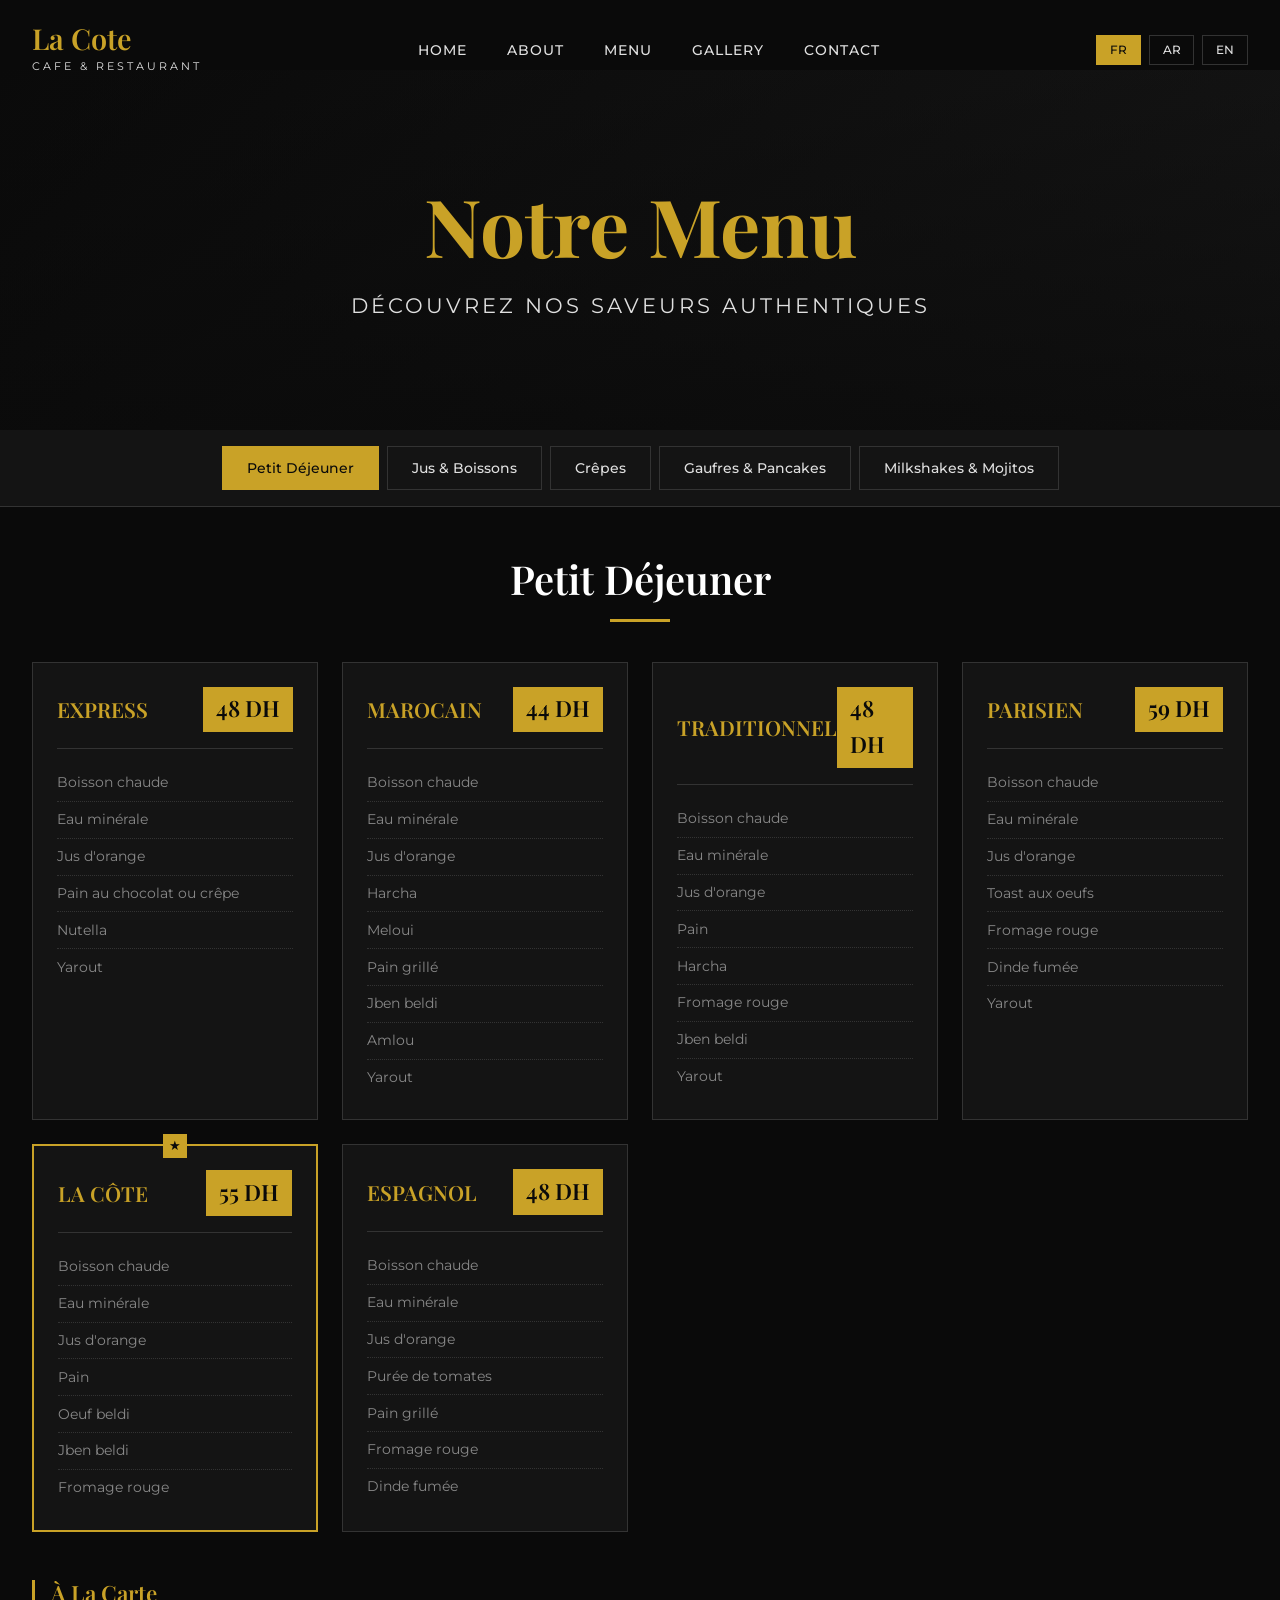
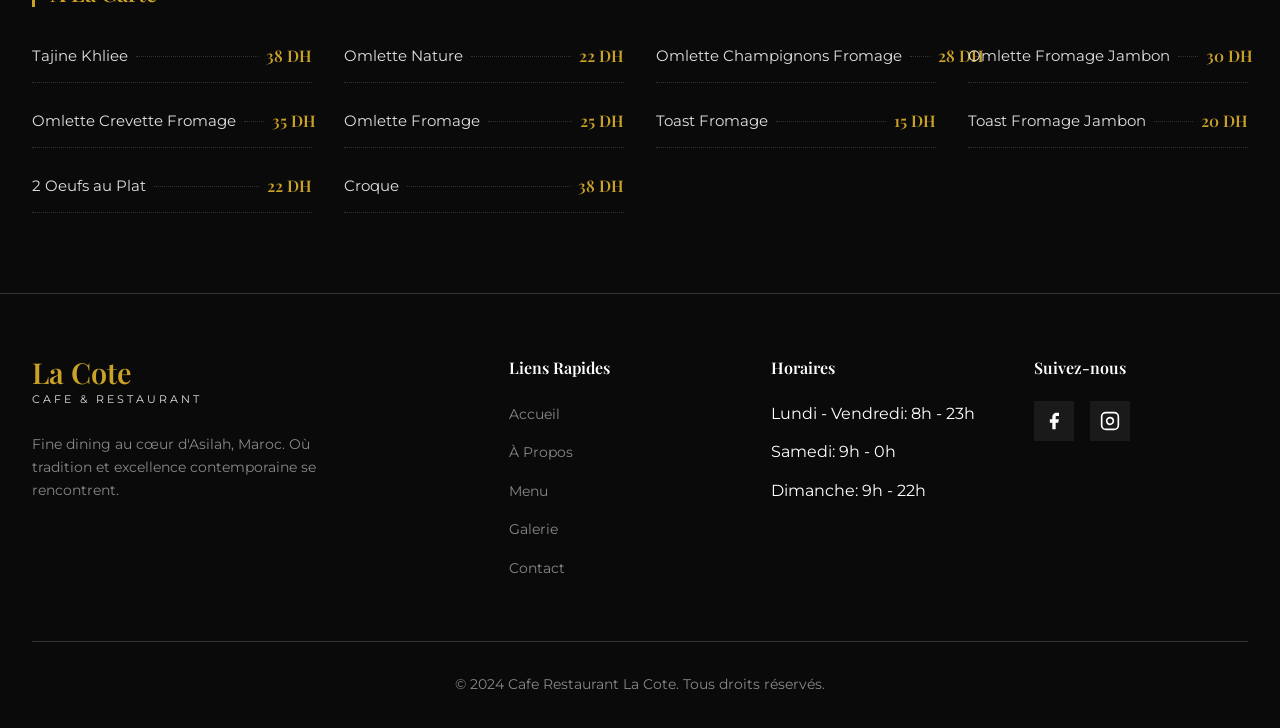
==== menu.html @ bcc2d8e1 "Initial commit: Complete restaurant website with trilingual support (FR/AR/EN)" ====
<!DOCTYPE html>
<html lang="fr" dir="ltr">
<head>
    <meta charset="UTF-8">
    <meta name="viewport" content="width=device-width, initial-scale=1.0">
    <title>Menu | Cafe Restaurant La Cote - Asilah, Morocco</title>
    <meta name="description" content="Découvrez notre menu - Petit Déjeuner, Crêpes, Gaufres, Jus, Mojitos et plus encore">
    <link rel="preconnect" href="https://fonts.googleapis.com">
    <link rel="preconnect" href="https://fonts.gstatic.com" crossorigin>
    <link href="https://fonts.googleapis.com/css2?family=Playfair+Display:wght@400;500;600;700&family=Montserrat:wght@300;400;500;600&family=Amiri:wght@400;700&display=swap" rel="stylesheet">
    <link rel="stylesheet" href="styles.css">
    <link rel="stylesheet" href="menu-styles.css">
</head>
<body>
    <!-- Navigation -->
    <nav class="navbar scrolled" id="navbar">
        <div class="nav-container">
            <a href="index.html" class="logo">
                <span class="logo-text">La Cote</span>
                <span class="logo-subtitle">Cafe & Restaurant</span>
            </a>
            <ul class="nav-links" id="navLinks">
                <li><a href="index.html" class="nav-link">Home</a></li>
                <li><a href="index.html#about" class="nav-link">About</a></li>
                <li><a href="menu.html" class="nav-link active">Menu</a></li>
                <li><a href="index.html#gallery" class="nav-link">Gallery</a></li>
                <li><a href="index.html#contact" class="nav-link">Contact</a></li>
            </ul>
            <div class="nav-right">
                <!-- Language Switcher -->
                <div class="lang-switcher">
                    <button class="lang-btn active" data-lang="fr">FR</button>
                    <button class="lang-btn" data-lang="ar">AR</button>
                    <button class="lang-btn" data-lang="en">EN</button>
                </div>
                <button class="nav-toggle" id="navToggle" aria-label="Toggle navigation">
                    <span></span>
                    <span></span>
                    <span></span>
                </button>
            </div>
        </div>
    </nav>

    <!-- Menu Header -->
    <header class="menu-header">
        <div class="menu-header-bg"></div>
        <div class="menu-header-overlay"></div>
        <div class="menu-header-content">
            <h1 class="menu-title" data-fr="Notre Menu" data-ar="قائمتنا" data-en="Our Menu">Notre Menu</h1>
            <p class="menu-subtitle" data-fr="Découvrez nos saveurs authentiques" data-ar="اكتشف نكهاتنا الأصيلة" data-en="Discover our authentic flavors">Découvrez nos saveurs authentiques</p>
        </div>
    </header>

    <!-- Menu Categories Navigation -->
    <div class="menu-nav-wrapper">
        <div class="container">
            <div class="menu-nav">
                <button class="menu-nav-btn active" data-category="petit-dejeuner" data-fr="Petit Déjeuner" data-ar="الفطور" data-en="Breakfast"><svg class="menu-icon" viewBox="0 0 24 24" fill="none" stroke="currentColor" stroke-width="2"><path d="M18 8h1a4 4 0 0 1 0 8h-1"></path><path d="M2 8h16v9a4 4 0 0 1-4 4H6a4 4 0 0 1-4-4V8z"></path><line x1="6" y1="1" x2="6" y2="4"></line><line x1="10" y1="1" x2="10" y2="4"></line><line x1="14" y1="1" x2="14" y2="4"></line></svg> Petit Déjeuner</button>
                <button class="menu-nav-btn" data-category="jus-boissons" data-fr="Jus & Boissons" data-ar="العصائر والمشروبات" data-en="Juices & Drinks"><svg class="menu-icon" viewBox="0 0 24 24" fill="none" stroke="currentColor" stroke-width="2"><path d="M8 2h8l2 18H6L8 2z"></path><path d="M12 6v4"></path><circle cx="12" cy="14" r="2"></circle></svg> Jus & Boissons</button>
                <button class="menu-nav-btn" data-category="crepes" data-fr="Crêpes" data-ar="الكريب" data-en="Crêpes"><svg class="menu-icon" viewBox="0 0 24 24" fill="none" stroke="currentColor" stroke-width="2"><circle cx="12" cy="12" r="10"></circle><path d="M8 12c0-2.2 1.8-4 4-4"></path></svg> Crêpes</button>
                <button class="menu-nav-btn" data-category="gaufres-pancakes" data-fr="Gaufres & Pancakes" data-ar="الوافل والبان كيك" data-en="Waffles & Pancakes"><svg class="menu-icon" viewBox="0 0 24 24" fill="none" stroke="currentColor" stroke-width="2"><rect x="3" y="3" width="18" height="18" rx="2"></rect><path d="M3 9h18M3 15h18M9 3v18M15 3v18"></path></svg> Gaufres & Pancakes</button>
                <button class="menu-nav-btn" data-category="milkshakes" data-fr="Milkshakes & Mojitos" data-ar="الميلك شيك والموهيتو" data-en="Milkshakes & Mojitos"><svg class="menu-icon" viewBox="0 0 24 24" fill="none" stroke="currentColor" stroke-width="2"><path d="M8 3h8l1 5H7l1-5z"></path><path d="M7 8l1 13h8l1-13"></path><path d="M12 11v5"></path><circle cx="12" cy="17" r="1"></circle></svg> Milkshakes & Mojitos</button>
            </div>
        </div>
    </div>

    <!-- Menu Content -->
    <main class="menu-main">
        <div class="container">
            
            <!-- PETIT DÉJEUNER -->
            <section class="menu-section active" id="petit-dejeuner">
                <h2 class="section-heading" data-fr="Petit Déjeuner" data-ar="الفطور" data-en="Breakfast"><svg class="heading-icon" viewBox="0 0 24 24" fill="none" stroke="currentColor" stroke-width="2"><path d="M18 8h1a4 4 0 0 1 0 8h-1"></path><path d="M2 8h16v9a4 4 0 0 1-4 4H6a4 4 0 0 1-4-4V8z"></path><line x1="6" y1="1" x2="6" y2="4"></line><line x1="10" y1="1" x2="10" y2="4"></line><line x1="14" y1="1" x2="14" y2="4"></line></svg> Petit Déjeuner</h2>
                
                <!-- Breakfast Packages -->
                <div class="menu-packages">
                    <div class="menu-package">
                        <div class="package-header">
                            <h3 class="package-name">EXPRESS</h3>
                            <span class="package-price">48 DH</span>
                        </div>
                        <ul class="package-items">
                            <li data-fr="Boisson chaude" data-ar="مشروب ساخن" data-en="Hot drink">Boisson chaude</li>
                            <li data-fr="Eau minérale" data-ar="ماء معدني" data-en="Mineral water">Eau minérale</li>
                            <li data-fr="Jus d'orange" data-ar="عصير برتقال" data-en="Orange juice">Jus d'orange</li>
                            <li data-fr="Pain au chocolat ou crêpe" data-ar="خبز بالشوكولاتة أو كريب" data-en="Pain au chocolat or crêpe">Pain au chocolat ou crêpe</li>
                            <li data-fr="Nutella" data-ar="نوتيلا" data-en="Nutella">Nutella</li>
                            <li data-fr="Yarout" data-ar="ياروت" data-en="Yarout">Yarout</li>
                        </ul>
                    </div>

                    <div class="menu-package">
                        <div class="package-header">
                            <h3 class="package-name">MAROCAIN</h3>
                            <span class="package-price">44 DH</span>
                        </div>
                        <ul class="package-items">
                            <li data-fr="Boisson chaude" data-ar="مشروب ساخن" data-en="Hot drink">Boisson chaude</li>
                            <li data-fr="Eau minérale" data-ar="ماء معدني" data-en="Mineral water">Eau minérale</li>
                            <li data-fr="Jus d'orange" data-ar="عصير برتقال" data-en="Orange juice">Jus d'orange</li>
                            <li data-fr="Harcha" data-ar="حرشة" data-en="Harcha">Harcha</li>
                            <li data-fr="Meloui" data-ar="ملوي" data-en="Meloui">Meloui</li>
                            <li data-fr="Pain grillé" data-ar="خبز محمص" data-en="Toast">Pain grillé</li>
                            <li data-fr="Jben beldi" data-ar="جبن بلدي" data-en="Local cheese">Jben beldi</li>
                            <li data-fr="Amlou" data-ar="أملو" data-en="Amlou">Amlou</li>
                            <li data-fr="Yarout" data-ar="ياروت" data-en="Yarout">Yarout</li>
                        </ul>
                    </div>

                    <div class="menu-package">
                        <div class="package-header">
                            <h3 class="package-name">TRADITIONNEL</h3>
                            <span class="package-price">48 DH</span>
                        </div>
                        <ul class="package-items">
                            <li data-fr="Boisson chaude" data-ar="مشروب ساخن" data-en="Hot drink">Boisson chaude</li>
                            <li data-fr="Eau minérale" data-ar="ماء معدني" data-en="Mineral water">Eau minérale</li>
                            <li data-fr="Jus d'orange" data-ar="عصير برتقال" data-en="Orange juice">Jus d'orange</li>
                            <li data-fr="Pain" data-ar="خبز" data-en="Bread">Pain</li>
                            <li data-fr="Harcha" data-ar="حرشة" data-en="Harcha">Harcha</li>
                            <li data-fr="Fromage rouge" data-ar="جبن أحمر" data-en="Red cheese">Fromage rouge</li>
                            <li data-fr="Jben beldi" data-ar="جبن بلدي" data-en="Local cheese">Jben beldi</li>
                            <li data-fr="Yarout" data-ar="ياروت" data-en="Yarout">Yarout</li>
                        </ul>
                    </div>

                    <div class="menu-package">
                        <div class="package-header">
                            <h3 class="package-name">PARISIEN</h3>
                            <span class="package-price">59 DH</span>
                        </div>
                        <ul class="package-items">
                            <li data-fr="Boisson chaude" data-ar="مشروب ساخن" data-en="Hot drink">Boisson chaude</li>
                            <li data-fr="Eau minérale" data-ar="ماء معدني" data-en="Mineral water">Eau minérale</li>
                            <li data-fr="Jus d'orange" data-ar="عصير برتقال" data-en="Orange juice">Jus d'orange</li>
                            <li data-fr="Toast aux oeufs" data-ar="توست بالبيض" data-en="Egg toast">Toast aux oeufs</li>
                            <li data-fr="Fromage rouge" data-ar="جبن أحمر" data-en="Red cheese">Fromage rouge</li>
                            <li data-fr="Dinde fumée" data-ar="ديك رومي مدخن" data-en="Smoked turkey">Dinde fumée</li>
                            <li data-fr="Yarout" data-ar="ياروت" data-en="Yarout">Yarout</li>
                        </ul>
                    </div>

                    <div class="menu-package featured">
                        <div class="package-header">
                            <h3 class="package-name">LA CÔTE</h3>
                            <span class="package-price">55 DH</span>
                        </div>
                        <ul class="package-items">
                            <li data-fr="Boisson chaude" data-ar="مشروب ساخن" data-en="Hot drink">Boisson chaude</li>
                            <li data-fr="Eau minérale" data-ar="ماء معدني" data-en="Mineral water">Eau minérale</li>
                            <li data-fr="Jus d'orange" data-ar="عصير برتقال" data-en="Orange juice">Jus d'orange</li>
                            <li data-fr="Pain" data-ar="خبز" data-en="Bread">Pain</li>
                            <li data-fr="Oeuf beldi" data-ar="بيض بلدي" data-en="Local egg">Oeuf beldi</li>
                            <li data-fr="Jben beldi" data-ar="جبن بلدي" data-en="Local cheese">Jben beldi</li>
                            <li data-fr="Fromage rouge" data-ar="جبن أحمر" data-en="Red cheese">Fromage rouge</li>
                        </ul>
                    </div>

                    <div class="menu-package">
                        <div class="package-header">
                            <h3 class="package-name">ESPAGNOL</h3>
                            <span class="package-price">48 DH</span>
                        </div>
                        <ul class="package-items">
                            <li data-fr="Boisson chaude" data-ar="مشروب ساخن" data-en="Hot drink">Boisson chaude</li>
                            <li data-fr="Eau minérale" data-ar="ماء معدني" data-en="Mineral water">Eau minérale</li>
                            <li data-fr="Jus d'orange" data-ar="عصير برتقال" data-en="Orange juice">Jus d'orange</li>
                            <li data-fr="Purée de tomates" data-ar="صلصة طماطم" data-en="Tomato purée">Purée de tomates</li>
                            <li data-fr="Pain grillé" data-ar="خبز محمص" data-en="Toast">Pain grillé</li>
                            <li data-fr="Fromage rouge" data-ar="جبن أحمر" data-en="Red cheese">Fromage rouge</li>
                            <li data-fr="Dinde fumée" data-ar="ديك رومي مدخن" data-en="Smoked turkey">Dinde fumée</li>
                        </ul>
                    </div>
                </div>

                <!-- À La Carte -->
                <h3 class="subsection-heading" data-fr="À La Carte" data-ar="من القائمة" data-en="À La Carte"><svg class="heading-icon-sm" viewBox="0 0 24 24" fill="none" stroke="currentColor" stroke-width="2"><circle cx="12" cy="12" r="3"></circle><path d="M12 2v4M12 18v4M4.93 4.93l2.83 2.83M16.24 16.24l2.83 2.83M2 12h4M18 12h4M4.93 19.07l2.83-2.83M16.24 7.76l2.83-2.83"></path></svg> À La Carte</h3>
                <div class="menu-items-grid">
                    <div class="menu-item-simple">
                        <span class="item-name" data-fr="Tajine Khliee" data-ar="طاجين الخليع" data-en="Khliee Tajine">Tajine Khliee</span>
                        <span class="item-dots"></span>
                        <span class="item-price">38 DH</span>
                    </div>
                    <div class="menu-item-simple">
                        <span class="item-name" data-fr="Omlette Nature" data-ar="أومليت عادي" data-en="Plain Omelette">Omlette Nature</span>
                        <span class="item-dots"></span>
                        <span class="item-price">22 DH</span>
                    </div>
                    <div class="menu-item-simple">
                        <span class="item-name" data-fr="Omlette Champignons Fromage" data-ar="أومليت بالفطر والجبن" data-en="Mushroom Cheese Omelette">Omlette Champignons Fromage</span>
                        <span class="item-dots"></span>
                        <span class="item-price">28 DH</span>
                    </div>
                    <div class="menu-item-simple">
                        <span class="item-name" data-fr="Omlette Fromage Jambon" data-ar="أومليت بالجبن واللحم" data-en="Cheese Ham Omelette">Omlette Fromage Jambon</span>
                        <span class="item-dots"></span>
                        <span class="item-price">30 DH</span>
                    </div>
                    <div class="menu-item-simple">
                        <span class="item-name" data-fr="Omlette Crevette Fromage" data-ar="أومليت بالروبيان والجبن" data-en="Shrimp Cheese Omelette">Omlette Crevette Fromage</span>
                        <span class="item-dots"></span>
                        <span class="item-price">35 DH</span>
                    </div>
                    <div class="menu-item-simple">
                        <span class="item-name" data-fr="Omlette Fromage" data-ar="أومليت بالجبن" data-en="Cheese Omelette">Omlette Fromage</span>
                        <span class="item-dots"></span>
                        <span class="item-price">25 DH</span>
                    </div>
                    <div class="menu-item-simple">
                        <span class="item-name" data-fr="Toast Fromage" data-ar="توست بالجبن" data-en="Cheese Toast">Toast Fromage</span>
                        <span class="item-dots"></span>
                        <span class="item-price">15 DH</span>
                    </div>
                    <div class="menu-item-simple">
                        <span class="item-name" data-fr="Toast Fromage Jambon" data-ar="توست بالجبن واللحم" data-en="Cheese Ham Toast">Toast Fromage Jambon</span>
                        <span class="item-dots"></span>
                        <span class="item-price">20 DH</span>
                    </div>
                    <div class="menu-item-simple">
                        <span class="item-name" data-fr="2 Oeufs au Plat" data-ar="٢ بيض مقلي" data-en="2 Fried Eggs">2 Oeufs au Plat</span>
                        <span class="item-dots"></span>
                        <span class="item-price">22 DH</span>
                    </div>
                    <div class="menu-item-simple">
                        <span class="item-name" data-fr="Croque" data-ar="كروك" data-en="Croque">Croque</span>
                        <span class="item-dots"></span>
                        <span class="item-price">38 DH</span>
                    </div>
                </div>
            </section>

            <!-- JUS & BOISSONS -->
            <section class="menu-section" id="jus-boissons">
                <h2 class="section-heading" data-fr="Jus & Boissons" data-ar="العصائر والمشروبات" data-en="Juices & Drinks"><svg class="heading-icon" viewBox="0 0 24 24" fill="none" stroke="currentColor" stroke-width="2"><path d="M8 2h8l2 18H6L8 2z"></path><path d="M12 6v4"></path><circle cx="12" cy="14" r="2"></circle></svg> Jus & Boissons</h2>
                
                <!-- Jus -->
                <h3 class="subsection-heading" data-fr="Jus Frais" data-ar="عصائر طازجة" data-en="Fresh Juices"><svg class="heading-icon-sm" viewBox="0 0 24 24" fill="none" stroke="currentColor" stroke-width="2"><path d="M9 2h6v8l3 10H6l3-10V2z"></path><path d="M12 10v4"></path></svg> Jus Frais</h3>
                <div class="menu-items-grid">
                    <div class="menu-item-simple">
                        <span class="item-name" data-fr="Jus Orange" data-ar="عصير برتقال" data-en="Orange Juice">Jus Orange</span>
                        <span class="item-dots"></span>
                        <span class="item-price">22 DH</span>
                    </div>
                    <div class="menu-item-simple">
                        <span class="item-name" data-fr="Jus Citron Gingembre" data-ar="عصير ليمون بالزنجبيل" data-en="Lemon Ginger Juice">Jus Citron Gingembre</span>
                        <span class="item-dots"></span>
                        <span class="item-price">25 DH</span>
                    </div>
                    <div class="menu-item-simple">
                        <span class="item-name" data-fr="Jus Citron" data-ar="عصير ليمون" data-en="Lemon Juice">Jus Citron</span>
                        <span class="item-dots"></span>
                        <span class="item-price">20 DH</span>
                    </div>
                    <div class="menu-item-simple">
                        <span class="item-name" data-fr="Jus Pomme Lait" data-ar="عصير تفاح بالحليب" data-en="Apple Milk Juice">Jus Pomme Lait</span>
                        <span class="item-dots"></span>
                        <span class="item-price">22 DH</span>
                    </div>
                    <div class="menu-item-simple">
                        <span class="item-name" data-fr="Jus Banane Lait" data-ar="عصير موز بالحليب" data-en="Banana Milk Juice">Jus Banane Lait</span>
                        <span class="item-dots"></span>
                        <span class="item-price">22 DH</span>
                    </div>
                    <div class="menu-item-simple">
                        <span class="item-name" data-fr="Jus Avocat Lait" data-ar="عصير أفوكادو بالحليب" data-en="Avocado Milk Juice">Jus Avocat Lait</span>
                        <span class="item-dots"></span>
                        <span class="item-price">32 DH</span>
                    </div>
                    <div class="menu-item-simple">
                        <span class="item-name" data-fr="Jus Papaye" data-ar="عصير بابايا" data-en="Papaya Juice">Jus Papaye</span>
                        <span class="item-dots"></span>
                        <span class="item-price">30 DH</span>
                    </div>
                    <div class="menu-item-simple">
                        <span class="item-name" data-fr="Jus Mangue" data-ar="عصير مانجو" data-en="Mango Juice">Jus Mangue</span>
                        <span class="item-dots"></span>
                        <span class="item-price">35 DH</span>
                    </div>
                    <div class="menu-item-simple">
                        <span class="item-name" data-fr="Jus Avocat Orange" data-ar="عصير أفوكادو بالبرتقال" data-en="Avocado Orange Juice">Jus Avocat Orange</span>
                        <span class="item-dots"></span>
                        <span class="item-price">35 DH</span>
                    </div>
                    <div class="menu-item-simple">
                        <span class="item-name" data-fr="Jus Avocat Fruits Secs" data-ar="عصير أفوكادو بالمكسرات" data-en="Avocado Dried Fruits Juice">Jus Avocat Fruits Secs</span>
                        <span class="item-dots"></span>
                        <span class="item-price">38 DH</span>
                    </div>
                </div>

                <!-- Boissons Chaudes -->
                <h3 class="subsection-heading" data-fr="Boissons Chaudes" data-ar="المشروبات الساخنة" data-en="Hot Drinks"><svg class="heading-icon-sm" viewBox="0 0 24 24" fill="none" stroke="currentColor" stroke-width="2"><path d="M18 8h1a4 4 0 0 1 0 8h-1"></path><path d="M2 8h16v9a4 4 0 0 1-4 4H6a4 4 0 0 1-4-4V8z"></path></svg> Boissons Chaudes</h3>
                <div class="menu-items-grid">
                    <div class="menu-item-simple">
                        <span class="item-name" data-fr="Café Noir" data-ar="قهوة سوداء" data-en="Black Coffee">Café Noir</span>
                        <span class="item-dots"></span>
                        <span class="item-price">15 DH</span>
                    </div>
                    <div class="menu-item-simple">
                        <span class="item-name" data-fr="Lait" data-ar="حليب" data-en="Milk">Lait</span>
                        <span class="item-dots"></span>
                        <span class="item-price">18 DH</span>
                    </div>
                    <div class="menu-item-simple">
                        <span class="item-name" data-fr="Café Crème" data-ar="قهوة بالكريمة" data-en="Coffee Cream">Café Crème</span>
                        <span class="item-dots"></span>
                        <span class="item-price">15 DH</span>
                    </div>
                    <div class="menu-item-simple">
                        <span class="item-name" data-fr="Café Américain" data-ar="قهوة أمريكية" data-en="American Coffee">Café Américain</span>
                        <span class="item-dots"></span>
                        <span class="item-price">18 DH</span>
                    </div>
                    <div class="menu-item-simple">
                        <span class="item-name" data-fr="Thé Verveine" data-ar="شاي بالنعناع" data-en="Verbena Tea">Thé Verveine</span>
                        <span class="item-dots"></span>
                        <span class="item-price">17 DH</span>
                    </div>
                    <div class="menu-item-simple">
                        <span class="item-name" data-fr="Thé au Lait" data-ar="شاي بالحليب" data-en="Tea with Milk">Thé au Lait</span>
                        <span class="item-dots"></span>
                        <span class="item-price">17 DH</span>
                    </div>
                    <div class="menu-item-simple">
                        <span class="item-name" data-fr="Lait Chaud" data-ar="حليب ساخن" data-en="Hot Milk">Lait Chaud</span>
                        <span class="item-dots"></span>
                        <span class="item-price">15 DH</span>
                    </div>
                    <div class="menu-item-simple">
                        <span class="item-name" data-fr="Lait Froid" data-ar="حليب بارد" data-en="Cold Milk">Lait Froid</span>
                        <span class="item-dots"></span>
                        <span class="item-price">15 DH</span>
                    </div>
                    <div class="menu-item-simple">
                        <span class="item-name" data-fr="Chocolat Chaud" data-ar="شوكولاتة ساخنة" data-en="Hot Chocolate">Chocolat Chaud</span>
                        <span class="item-dots"></span>
                        <span class="item-price">18 DH</span>
                    </div>
                    <div class="menu-item-simple">
                        <span class="item-name" data-fr="Thé Marocain" data-ar="الشاي المغربي" data-en="Moroccan Tea">Thé Marocain</span>
                        <span class="item-dots"></span>
                        <span class="item-price">15 DH</span>
                    </div>
                    <div class="menu-item-simple">
                        <span class="item-name" data-fr="Cappuccino" data-ar="كابتشينو" data-en="Cappuccino">Cappuccino</span>
                        <span class="item-dots"></span>
                        <span class="item-price">24 DH</span>
                    </div>
                </div>
            </section>

            <!-- CRÊPES -->
            <section class="menu-section" id="crepes">
                <h2 class="section-heading" data-fr="Crêpes" data-ar="الكريب" data-en="Crêpes"><svg class="heading-icon" viewBox="0 0 24 24" fill="none" stroke="currentColor" stroke-width="2"><circle cx="12" cy="12" r="10"></circle><path d="M8 12c0-2.2 1.8-4 4-4"></path></svg> Crêpes</h2>
                
                <!-- Crêpes Sucrées -->
                <h3 class="subsection-heading" data-fr="Crêpes Sucrées" data-ar="كريب حلو" data-en="Sweet Crêpes">Crêpes Sucrées</h3>
                <div class="menu-items-grid">
                    <div class="menu-item-simple">
                        <span class="item-name" data-fr="Crêpe Nutella Amandes" data-ar="كريب نوتيلا باللوز" data-en="Nutella Almonds Crêpe">Crêpe Nutella Amandes</span>
                        <span class="item-dots"></span>
                        <span class="item-price">35 DH</span>
                    </div>
                    <div class="menu-item-simple">
                        <span class="item-name" data-fr="Crêpe Nutella Banane" data-ar="كريب نوتيلا بالموز" data-en="Nutella Banana Crêpe">Crêpe Nutella Banane</span>
                        <span class="item-dots"></span>
                        <span class="item-price">38 DH</span>
                    </div>
                    <div class="menu-item-simple">
                        <span class="item-name" data-fr="Crêpe Nutella" data-ar="كريب نوتيلا" data-en="Nutella Crêpe">Crêpe Nutella</span>
                        <span class="item-dots"></span>
                        <span class="item-price">32 DH</span>
                    </div>
                    <div class="menu-item-simple">
                        <span class="item-name" data-fr="Crêpe Miel Amandes" data-ar="كريب بالعسل واللوز" data-en="Honey Almonds Crêpe">Crêpe Miel Amandes</span>
                        <span class="item-dots"></span>
                        <span class="item-price">28 DH</span>
                    </div>
                    <div class="menu-item-simple featured-item">
                        <span class="item-name" data-fr="Crêpe Royale" data-ar="كريب رويال" data-en="Royale Crêpe">Crêpe Royale</span>
                        <span class="item-dots"></span>
                        <span class="item-price">50 DH</span>
                    </div>
                </div>

                <!-- Crêpes Salées -->
                <h3 class="subsection-heading" data-fr="Crêpes Salées" data-ar="كريب مالح" data-en="Savory Crêpes">Crêpes Salées</h3>
                <div class="menu-items-grid">
                    <div class="menu-item-simple">
                        <span class="item-name" data-fr="Crêpe Fromage" data-ar="كريب بالجبن" data-en="Cheese Crêpe">Crêpe Fromage</span>
                        <span class="item-dots"></span>
                        <span class="item-price">30 DH</span>
                    </div>
                    <div class="menu-item-simple">
                        <span class="item-name" data-fr="Crêpe Fromage Champignons" data-ar="كريب بالجبن والفطر" data-en="Cheese Mushroom Crêpe">Crêpe Fromage Champignons</span>
                        <span class="item-dots"></span>
                        <span class="item-price">35 DH</span>
                    </div>
                    <div class="menu-item-simple">
                        <span class="item-name" data-fr="Crêpe Fromage Dinde" data-ar="كريب بالجبن والديك الرومي" data-en="Cheese Turkey Crêpe">Crêpe Fromage Dinde</span>
                        <span class="item-dots"></span>
                        <span class="item-price">38 DH</span>
                    </div>
                    <div class="menu-item-simple">
                        <span class="item-name" data-fr="Crêpe Viande Hachée" data-ar="كريب باللحم المفروم" data-en="Minced Meat Crêpe">Crêpe Viande Hachée</span>
                        <span class="item-dots"></span>
                        <span class="item-price">38 DH</span>
                    </div>
                    <div class="menu-item-simple">
                        <span class="item-name" data-fr="Crêpe Poulet Champignons" data-ar="كريب بالدجاج والفطر" data-en="Chicken Mushroom Crêpe">Crêpe Poulet Champignons</span>
                        <span class="item-dots"></span>
                        <span class="item-price">40 DH</span>
                    </div>
                    <div class="menu-item-simple">
                        <span class="item-name" data-fr="Crêpe Fruits de Mer" data-ar="كريب بالمأكولات البحرية" data-en="Seafood Crêpe">Crêpe Fruits de Mer</span>
                        <span class="item-dots"></span>
                        <span class="item-price">55 DH</span>
                    </div>
                    <div class="menu-item-simple">
                        <span class="item-name" data-fr="Crêpe Saumon" data-ar="كريب بالسلمون" data-en="Salmon Crêpe">Crêpe Saumon</span>
                        <span class="item-dots"></span>
                        <span class="item-price">65 DH</span>
                    </div>
                </div>
            </section>

            <!-- GAUFRES & PANCAKES -->
            <section class="menu-section" id="gaufres-pancakes">
                <h2 class="section-heading" data-fr="Gaufres & Pancakes" data-ar="الوافل والبان كيك" data-en="Waffles & Pancakes"><svg class="heading-icon" viewBox="0 0 24 24" fill="none" stroke="currentColor" stroke-width="2"><rect x="3" y="3" width="18" height="18" rx="2"></rect><path d="M3 9h18M3 15h18M9 3v18M15 3v18"></path></svg> Gaufres & Pancakes</h2>
                
                <!-- Gaufres -->
                <h3 class="subsection-heading" data-fr="Gaufres" data-ar="وافل" data-en="Waffles">Gaufres</h3>
                <div class="menu-items-grid">
                    <div class="menu-item-simple">
                        <span class="item-name" data-fr="Gaufre Nutella" data-ar="وافل نوتيلا" data-en="Nutella Waffle">Gaufre Nutella</span>
                        <span class="item-dots"></span>
                        <span class="item-price">35 DH</span>
                    </div>
                    <div class="menu-item-simple">
                        <span class="item-name" data-fr="Gaufre Nutella Banane" data-ar="وافل نوتيلا بالموز" data-en="Nutella Banana Waffle">Gaufre Nutella Banane</span>
                        <span class="item-dots"></span>
                        <span class="item-price">40 DH</span>
                    </div>
                    <div class="menu-item-simple">
                        <span class="item-name" data-fr="Gaufre Glace" data-ar="وافل بالآيس كريم" data-en="Ice Cream Waffle">Gaufre Glace</span>
                        <span class="item-dots"></span>
                        <span class="item-price">45 DH</span>
                    </div>
                    <div class="menu-item-simple">
                        <span class="item-name" data-fr="Gaufre Miel" data-ar="وافل بالعسل" data-en="Honey Waffle">Gaufre Miel</span>
                        <span class="item-dots"></span>
                        <span class="item-price">30 DH</span>
                    </div>
                </div>

                <!-- Pancakes -->
                <h3 class="subsection-heading" data-fr="Pancakes" data-ar="بان كيك" data-en="Pancakes">Pancakes</h3>
                <div class="menu-items-grid">
                    <div class="menu-item-simple">
                        <span class="item-name" data-fr="Pancakes Framboise" data-ar="بان كيك بالتوت" data-en="Raspberry Pancakes">Pancakes Framboise</span>
                        <span class="item-dots"></span>
                        <span class="item-price">45 DH</span>
                    </div>
                    <div class="menu-item-simple">
                        <span class="item-name" data-fr="Pancakes Miel" data-ar="بان كيك بالعسل" data-en="Honey Pancakes">Pancakes Miel</span>
                        <span class="item-dots"></span>
                        <span class="item-price">30 DH</span>
                    </div>
                    <div class="menu-item-simple">
                        <span class="item-name" data-fr="Pancakes Fruits Saison" data-ar="بان كيك بفواكه الموسم" data-en="Seasonal Fruits Pancakes">Pancakes Fruits Saison</span>
                        <span class="item-dots"></span>
                        <span class="item-price">45 DH</span>
                    </div>
                    <div class="menu-item-simple">
                        <span class="item-name" data-fr="Pancakes Nutella" data-ar="بان كيك نوتيلا" data-en="Nutella Pancakes">Pancakes Nutella</span>
                        <span class="item-dots"></span>
                        <span class="item-price">35 DH</span>
                    </div>
                </div>
            </section>

            <!-- MILKSHAKES & MOJITOS -->
            <section class="menu-section" id="milkshakes">
                <h2 class="section-heading" data-fr="Milkshakes & Mojitos" data-ar="الميلك شيك والموهيتو" data-en="Milkshakes & Mojitos"><svg class="heading-icon" viewBox="0 0 24 24" fill="none" stroke="currentColor" stroke-width="2"><path d="M8 3h8l1 5H7l1-5z"></path><path d="M7 8l1 13h8l1-13"></path><path d="M12 11v5"></path><circle cx="12" cy="17" r="1"></circle></svg> Milkshakes & Mojitos</h2>
                
                <!-- Milkshakes -->
                <h3 class="subsection-heading" data-fr="Milkshakes" data-ar="ميلك شيك" data-en="Milkshakes">Milkshakes</h3>
                <p class="menu-note" data-fr="Tous les milkshakes: 42 DH" data-ar="جميع الميلك شيك: 42 درهم" data-en="All milkshakes: 42 DH">Tous les milkshakes: 42 DH</p>
                <div class="menu-items-grid flavors-grid">
                    <div class="flavor-item">
                        <span data-fr="Vanille" data-ar="فانيلا" data-en="Vanilla">Vanille</span>
                    </div>
                    <div class="flavor-item">
                        <span data-fr="Chocolat" data-ar="شوكولاتة" data-en="Chocolate">Chocolat</span>
                    </div>
                    <div class="flavor-item">
                        <span data-fr="Caramel" data-ar="كراميل" data-en="Caramel">Caramel</span>
                    </div>
                    <div class="flavor-item">
                        <span data-fr="Noisette" data-ar="بندق" data-en="Hazelnut">Noisette</span>
                    </div>
                    <div class="flavor-item">
                        <span data-fr="Café" data-ar="قهوة" data-en="Coffee">Café</span>
                    </div>
                    <div class="flavor-item">
                        <span data-fr="Framboise" data-ar="توت" data-en="Raspberry">Framboise</span>
                    </div>
                    <div class="flavor-item">
                        <span data-fr="Banane" data-ar="موز" data-en="Banana">Banane</span>
                    </div>
                    <div class="flavor-item">
                        <span data-fr="Fraise" data-ar="فراولة" data-en="Strawberry">Fraise</span>
                    </div>
                </div>

                <!-- Mojitos -->
                <h3 class="subsection-heading" data-fr="Mojitos" data-ar="موهيتو" data-en="Mojitos"><svg class="heading-icon-sm" viewBox="0 0 24 24" fill="none" stroke="currentColor" stroke-width="2"><path d="M8 2h8l2 20H6L8 2z"></path><path d="M12 8v8"></path><path d="M9 12h6"></path></svg> Mojitos</h3>
                <div class="menu-items-grid">
                    <div class="menu-item-simple">
                        <span class="item-name" data-fr="Classic" data-ar="كلاسيك" data-en="Classic">Classic</span>
                        <span class="item-dots"></span>
                        <span class="item-price">35 DH</span>
                    </div>
                    <div class="menu-item-simple">
                        <span class="item-name" data-fr="Fruits Rouge" data-ar="فواكه حمراء" data-en="Red Fruits">Fruits Rouge</span>
                        <span class="item-dots"></span>
                        <span class="item-price">35 DH</span>
                    </div>
                    <div class="menu-item-simple">
                        <span class="item-name" data-fr="Blue Berry" data-ar="توت أزرق" data-en="Blue Berry">Blue Berry</span>
                        <span class="item-dots"></span>
                        <span class="item-price">45 DH</span>
                    </div>
                    <div class="menu-item-simple">
                        <span class="item-name" data-fr="Blue Curacao" data-ar="كوراساو أزرق" data-en="Blue Curacao">Blue Curacao</span>
                        <span class="item-dots"></span>
                        <span class="item-price">45 DH</span>
                    </div>
                    <div class="menu-item-simple">
                        <span class="item-name" data-fr="Passion Fruit" data-ar="فاكهة الآلام" data-en="Passion Fruit">Passion Fruit</span>
                        <span class="item-dots"></span>
                        <span class="item-price">45 DH</span>
                    </div>
                    <div class="menu-item-simple">
                        <span class="item-name" data-fr="Mangue" data-ar="مانجو" data-en="Mango">Mangue</span>
                        <span class="item-dots"></span>
                        <span class="item-price">40 DH</span>
                    </div>
                    <div class="menu-item-simple">
                        <span class="item-name" data-fr="Strawberry" data-ar="فراولة" data-en="Strawberry">Strawberry</span>
                        <span class="item-dots"></span>
                        <span class="item-price">45 DH</span>
                    </div>
                    <div class="menu-item-simple">
                        <span class="item-name" data-fr="Pina Colada" data-ar "بينا كولادا" data-en="Pina Colada">Pina Colada</span>
                        <span class="item-dots"></span>
                        <span class="item-price">40 DH</span>
                    </div>
                </div>

                <!-- Smoothies -->
                <h3 class="subsection-heading" data-fr="Smoothies" data-ar="سموذي" data-en="Smoothies"><svg class="heading-icon-sm" viewBox="0 0 24 24" fill="none" stroke="currentColor" stroke-width="2"><path d="M8 3h8l1 5H7l1-5z"></path><path d="M7 8l1 13h8l1-13"></path></svg> Smoothies</h3>
                <div class="menu-items-grid">
                    <div class="menu-item-simple">
                        <span class="item-name" data-fr="Ananas" data-ar="أناناس" data-en="Pineapple">Ananas</span>
                        <span class="item-dots"></span>
                        <span class="item-price">40 DH</span>
                    </div>
                    <div class="menu-item-simple">
                        <span class="item-name" data-fr="Avocat" data-ar="أفوكادو" data-en="Avocado">Avocat</span>
                        <span class="item-dots"></span>
                        <span class="item-price">40 DH</span>
                    </div>
                    <div class="menu-item-simple">
                        <span class="item-name" data-fr="Kiwi" data-ar="كيوي" data-en="Kiwi">Kiwi</span>
                        <span class="item-dots"></span>
                        <span class="item-price">40 DH</span>
                    </div>
                    <div class="menu-item-simple">
                        <span class="item-name" data-fr="Mangue" data-ar="مانجو" data-en="Mango">Mangue</span>
                        <span class="item-dots"></span>
                        <span class="item-price">40 DH</span>
                    </div>
                    <div class="menu-item-simple">
                        <span class="item-name" data-fr="Dragon" data-ar="دراغون" data-en="Dragon">Dragon</span>
                        <span class="item-dots"></span>
                        <span class="item-price">45 DH</span>
                    </div>
                    <div class="menu-item-simple">
                        <span class="item-name" data-fr="Banana Miel" data-ar="موز بالعسل" data-en="Banana Honey">Banana Miel</span>
                        <span class="item-dots"></span>
                        <span class="item-price">35 DH</span>
                    </div>
                    <div class="menu-item-simple">
                        <span class="item-name" data-fr="Banana Kiwi" data-ar="موز بالكيوي" data-en="Banana Kiwi">Banana Kiwi</span>
                        <span class="item-dots"></span>
                        <span class="item-price">40 DH</span>
                    </div>
                </div>
            </section>

        </div>
    </main>

    <!-- Footer -->
    <footer class="footer">
        <div class="container">
            <div class="footer-grid">
                <div class="footer-brand">
                    <a href="index.html" class="logo">
                        <span class="logo-text">La Cote</span>
                        <span class="logo-subtitle">Cafe & Restaurant</span>
                    </a>
                    <p class="footer-desc" data-fr="Fine dining au cœur d'Asilah, Maroc. Où tradition et excellence contemporaine se rencontrent." data-ar="تناول فاخر في قلب أصيلة، المغرب. حيث تلتقي التقاليد والتميز المعاصر." data-en="Fine dining in the heart of Asilah, Morocco. Where tradition meets contemporary excellence.">Fine dining au cœur d'Asilah, Maroc. Où tradition et excellence contemporaine se rencontrent.</p>
                </div>
                <div class="footer-links">
                    <h4 data-fr="Liens Rapides" data-ar="روابط سريعة" data-en="Quick Links">Liens Rapides</h4>
                    <ul>
                        <li><a href="index.html" data-fr="Accueil" data-ar="الرئيسية" data-en="Home">Accueil</a></li>
                        <li><a href="index.html#about" data-fr="À Propos" data-ar="عنا" data-en="About">À Propos</a></li>
                        <li><a href="menu.html" data-fr="Menu" data-ar="القائمة" data-en="Menu">Menu</a></li>
                        <li><a href="index.html#gallery" data-fr="Galerie" data-ar="المعرض" data-en="Gallery">Galerie</a></li>
                        <li><a href="index.html#contact" data-fr="Contact" data-ar="اتصل بنا" data-en="Contact">Contact</a></li>
                    </ul>
                </div>
                <div class="footer-links">
                    <h4 data-fr="Horaires" data-ar="ساعات العمل" data-en="Hours">Horaires</h4>
                    <ul>
                        <li data-fr="Lundi - Vendredi: 8h - 23h" data-ar="الإثنين - الجمعة: 8ص - 11م" data-en="Mon - Fri: 8AM - 11PM">Lundi - Vendredi: 8h - 23h</li>
                        <li data-fr="Samedi: 9h - 0h" data-ar="السبت: 9ص - 12م" data-en="Sat: 9AM - 12AM">Samedi: 9h - 0h</li>
                        <li data-fr="Dimanche: 9h - 22h" data-ar="الأحد: 9ص - 10م" data-en="Sun: 9AM - 10PM">Dimanche: 9h - 22h</li>
                    </ul>
                </div>
                <div class="footer-social">
                    <h4 data-fr="Suivez-nous" data-ar="تابعنا" data-en="Follow Us">Suivez-nous</h4>
                    <div class="social-links">
                        <a href="#" class="social-link" aria-label="Facebook">
                            <svg width="20" height="20" viewBox="0 0 24 24" fill="currentColor">
                                <path d="M18 2h-3a5 5 0 0 0-5 5v3H7v4h3v8h4v-8h3l1-4h-4V7a1 1 0 0 1 1-1h3z"></path>
                            </svg>
                        </a>
                        <a href="#" class="social-link" aria-label="Instagram">
                            <svg width="20" height="20" viewBox="0 0 24 24" fill="none" stroke="currentColor" stroke-width="2">
                                <rect x="2" y="2" width="20" height="20" rx="5" ry="5"></rect>
                                <path d="M16 11.37A4 4 0 1 1 12.63 8 4 4 0 0 1 16 11.37z"></path>
                                <line x1="17.5" y1="6.5" x2="17.51" y2="6.5"></line>
                            </svg>
                        </a>
                    </div>
                </div>
            </div>
            <div class="footer-bottom">
                <p>&copy; 2024 Cafe Restaurant La Cote. <span data-fr="Tous droits réservés." data-ar="جميع الحقوق محفوظة." data-en="All rights reserved.">Tous droits réservés.</span></p>
            </div>
        </div>
    </footer>

    <script src="script.js"></script>
    <script src="menu-script.js"></script>
</body>
</html>
---- styles.css ----
/* ========================================
   Cafe Restaurant La Cote - Styles
   Dark Modern Design - Black & Gold
   ======================================== */

/* CSS Variables */
:root {
    --black: #0a0a0a;
    --black-light: #141414;
    --black-lighter: #1a1a1a;
    --gold: #c9a227;
    --gold-light: #d4af37;
    --gold-dark: #9a7b0a;
    --white: #ffffff;
    --white-muted: #e0e0e0;
    --gray: #888888;
    --gray-dark: #333333;
    
    --font-display: 'Playfair Display', serif;
    --font-body: 'Montserrat', sans-serif;
    
    --transition-fast: 0.2s ease;
    --transition-medium: 0.4s ease;
    --transition-slow: 0.6s ease;
    
    --shadow-sm: 0 2px 10px rgba(0, 0, 0, 0.3);
    --shadow-md: 0 4px 20px rgba(0, 0, 0, 0.4);
    --shadow-lg: 0 10px 40px rgba(0, 0, 0, 0.5);
}

/* Reset & Base */
*, *::before, *::after {
    margin: 0;
    padding: 0;
    box-sizing: border-box;
}

html {
    scroll-behavior: smooth;
    scroll-padding-top: 80px;
}

body {
    font-family: var(--font-body);
    background-color: var(--black);
    color: var(--white);
    line-height: 1.6;
    overflow-x: hidden;
}

img {
    max-width: 100%;
    height: auto;
    display: block;
}

a {
    text-decoration: none;
    color: inherit;
    transition: color var(--transition-fast);
}

ul {
    list-style: none;
}

/* Typography */
h1, h2, h3, h4, h5, h6 {
    font-family: var(--font-display);
    font-weight: 600;
    line-height: 1.2;
}

.gold {
    color: var(--gold);
}

.white {
    color: var(--white);
}

/* Container */
.container {
    max-width: 1400px;
    margin: 0 auto;
    padding: 0 2rem;
}

/* Section */
.section {
    padding: 6rem 0;
}

.section-label {
    display: inline-block;
    font-size: 0.85rem;
    font-weight: 500;
    letter-spacing: 3px;
    text-transform: uppercase;
    color: var(--gold);
    margin-bottom: 1rem;
}

.section-title {
    font-size: clamp(2rem, 5vw, 3.5rem);
    margin-bottom: 1rem;
}

.section-desc {
    font-size: 1.1rem;
    color: var(--gray);
    max-width: 600px;
}

.section-header {
    text-align: center;
    margin-bottom: 4rem;
}

.section-header .section-desc {
    margin: 0 auto;
}

/* Buttons */
.btn {
    display: inline-block;
    padding: 1rem 2.5rem;
    font-family: var(--font-body);
    font-size: 0.9rem;
    font-weight: 500;
    letter-spacing: 1px;
    text-transform: uppercase;
    border: 2px solid transparent;
    border-radius: 0;
    cursor: pointer;
    transition: all var(--transition-medium);
}

.btn-primary {
    background: var(--gold);
    border-color: var(--gold);
    color: var(--black);
}

.btn-primary:hover {
    background: transparent;
    border-color: var(--gold);
    color: var(--gold);
}

.btn-outline {
    background: transparent;
    border-color: var(--white);
    color: var(--white);
}

.btn-outline:hover {
    background: var(--white);
    color: var(--black);
}

.btn-full {
    width: 100%;
}

/* ========================================
   Navigation
   ======================================== */

/* Language Switcher */
.nav-right {
    display: flex;
    align-items: center;
    gap: 1.5rem;
}

.lang-switcher {
    display: flex;
    gap: 0.5rem;
}

.lang-btn {
    background: transparent;
    border: 1px solid var(--gray-dark);
    color: var(--white-muted);
    padding: 0.4rem 0.8rem;
    font-family: var(--font-body);
    font-size: 0.75rem;
    font-weight: 500;
    cursor: pointer;
    transition: all var(--transition-fast);
}

.lang-btn:hover {
    border-color: var(--gold);
    color: var(--gold);
}

.lang-btn.active {
    background: var(--gold);
    border-color: var(--gold);
    color: var(--black);
}

/* RTL Support for Arabic */
html[dir="rtl"] {
    direction: rtl;
}

html[dir="rtl"] body {
    font-family: 'Amiri', 'Montserrat', sans-serif;
}

html[dir="rtl"] .nav-links {
    flex-direction: row-reverse;
}

html[dir="rtl"] .about-content {
    text-align: right;
}

html[dir="rtl"] .contact-info {
    text-align: right;
}

html[dir="rtl"] .footer-grid {
    text-align: right;
}

html[dir="rtl"] .footer-links ul li {
    text-align: right;
}
.navbar {
    position: fixed;
    top: 0;
    left: 0;
    right: 0;
    z-index: 1000;
    padding: 1.5rem 0;
    transition: all var(--transition-medium);
}

.navbar.scrolled {
    background: rgba(10, 10, 10, 0.95);
    backdrop-filter: blur(10px);
    padding: 1rem 0;
    box-shadow: var(--shadow-md);
}

.nav-container {
    max-width: 1400px;
    margin: 0 auto;
    padding: 0 2rem;
    display: flex;
    align-items: center;
    justify-content: space-between;
}

.logo {
    display: flex;
    flex-direction: column;
    align-items: flex-start;
}

.logo-text {
    font-family: var(--font-display);
    font-size: 1.8rem;
    font-weight: 600;
    color: var(--gold);
    line-height: 1;
}

.logo-subtitle {
    font-size: 0.7rem;
    letter-spacing: 3px;
    text-transform: uppercase;
    color: var(--white-muted);
    margin-top: 0.3rem;
}

.nav-links {
    display: flex;
    gap: 2.5rem;
}

.nav-link {
    font-size: 0.85rem;
    font-weight: 500;
    letter-spacing: 1px;
    text-transform: uppercase;
    color: var(--white-muted);
    position: relative;
    padding: 0.5rem 0;
}

.nav-link::after {
    content: '';
    position: absolute;
    bottom: 0;
    left: 0;
    width: 0;
    height: 2px;
    background: var(--gold);
    transition: width var(--transition-medium);
}

.nav-link:hover,
.nav-link.active {
    color: var(--gold);
}

.nav-link:hover::after,
.nav-link.active::after {
    width: 100%;
}

.nav-toggle {
    display: none;
    flex-direction: column;
    gap: 6px;
    background: none;
    border: none;
    cursor: pointer;
    padding: 0.5rem;
}

.nav-toggle span {
    display: block;
    width: 25px;
    height: 2px;
    background: var(--white);
    transition: all var(--transition-fast);
}

.nav-toggle.active span:nth-child(1) {
    transform: rotate(45deg) translate(6px, 6px);
}

.nav-toggle.active span:nth-child(2) {
    opacity: 0;
}

.nav-toggle.active span:nth-child(3) {
    transform: rotate(-45deg) translate(6px, -6px);
}

/* ========================================
   Hero Section
   ======================================== */
.hero {
    position: relative;
    height: 100vh;
    min-height: 600px;
    display: flex;
    align-items: center;
    justify-content: center;
    overflow: hidden;
}

.hero-slider {
    position: absolute;
    top: 0;
    left: 0;
    width: 100%;
    height: 100%;
}

.hero-slide {
    position: absolute;
    top: 0;
    left: 0;
    width: 100%;
    height: 100%;
    background-size: cover;
    background-position: center;
    opacity: 0;
    transform: scale(1.05);
    transition: opacity 1.5s ease, transform 8s ease;
}

.hero-slide.active {
    opacity: 1;
    transform: scale(1);
}

.hero-overlay {
    position: absolute;
    top: 0;
    left: 0;
    width: 100%;
    height: 100%;
    background: linear-gradient(
        to bottom,
        rgba(0, 0, 0, 0.4) 0%,
        rgba(0, 0, 0, 0.6) 50%,
        rgba(10, 10, 10, 1) 100%
    );
}

.hero-content {
    position: relative;
    z-index: 10;
    text-align: center;
    padding: 0 2rem;
}

.hero-title {
    font-size: clamp(3rem, 10vw, 6rem);
    font-weight: 700;
    line-height: 1.1;
    margin-bottom: 1.5rem;
}

.hero-subtitle {
    font-size: clamp(1rem, 3vw, 1.5rem);
    font-weight: 300;
    letter-spacing: 4px;
    text-transform: uppercase;
    color: var(--white-muted);
    margin-bottom: 2.5rem;
}

.hero-buttons {
    display: flex;
    gap: 1.5rem;
    justify-content: center;
    flex-wrap: wrap;
}

.hero-scroll {
    position: absolute;
    bottom: 2rem;
    left: 50%;
    transform: translateX(-50%);
    text-align: center;
    color: var(--gray);
    font-size: 0.75rem;
    letter-spacing: 2px;
    text-transform: uppercase;
}

.scroll-indicator {
    width: 24px;
    height: 40px;
    border: 2px solid var(--gray);
    border-radius: 12px;
    margin: 0.5rem auto 0;
    position: relative;
}

.scroll-indicator::before {
    content: '';
    position: absolute;
    top: 8px;
    left: 50%;
    transform: translateX(-50%);
    width: 4px;
    height: 8px;
    background: var(--gold);
    border-radius: 2px;
    animation: scroll 2s infinite;
}

@keyframes scroll {
    0%, 100% {
        opacity: 1;
        transform: translateX(-50%) translateY(0);
    }
    50% {
        opacity: 0.5;
        transform: translateX(-50%) translateY(10px);
    }
}

/* ========================================
   About Section
   ======================================== */
.about {
    background: var(--black);
}

.about-grid {
    display: grid;
    grid-template-columns: 1fr 1fr;
    gap: 4rem;
    align-items: center;
}

.about-images {
    position: relative;
    height: 500px;
}

.about-img-main {
    position: absolute;
    top: 0;
    left: 0;
    width: 70%;
    height: 80%;
    overflow: hidden;
}

.about-img-main img {
    width: 100%;
    height: 100%;
    object-fit: cover;
    transition: transform var(--transition-slow);
}

.about-img-main:hover img {
    transform: scale(1.05);
}

.about-img-secondary {
    position: absolute;
    bottom: 0;
    right: 0;
    width: 50%;
    height: 50%;
    overflow: hidden;
    border: 3px solid var(--gold);
}

.about-img-secondary img {
    width: 100%;
    height: 100%;
    object-fit: cover;
    transition: transform var(--transition-slow);
}

.about-img-secondary:hover img {
    transform: scale(1.05);
}

.about-content {
    padding-left: 2rem;
}

.about-text {
    color: var(--gray);
    margin-bottom: 1.5rem;
    font-size: 1rem;
}

.about-features {
    display: flex;
    gap: 3rem;
    margin-top: 2.5rem;
    padding-top: 2.5rem;
    border-top: 1px solid var(--gray-dark);
}

.feature {
    text-align: center;
}

.feature-number {
    display: block;
    font-family: var(--font-display);
    font-size: 2.5rem;
    font-weight: 600;
}

.feature-text {
    font-size: 0.85rem;
    color: var(--gray);
    text-transform: uppercase;
    letter-spacing: 1px;
}

/* ========================================
   Menu Section
   ======================================== */
.menu {
    background: var(--black-light);
}

.menu-categories {
    display: flex;
    justify-content: center;
    gap: 1rem;
    margin-bottom: 3rem;
}

.menu-tab {
    background: transparent;
    border: 2px solid var(--gray-dark);
    color: var(--white-muted);
    padding: 0.8rem 2rem;
    font-family: var(--font-body);
    font-size: 0.9rem;
    font-weight: 500;
    letter-spacing: 1px;
    text-transform: uppercase;
    cursor: pointer;
    transition: all var(--transition-fast);
}

.menu-tab:hover {
    border-color: var(--gold);
    color: var(--gold);
}

.menu-tab.active {
    background: var(--gold);
    border-color: var(--gold);
    color: var(--black);
}

.menu-grid {
    display: none;
    grid-template-columns: repeat(auto-fit, minmax(350px, 1fr));
    gap: 2rem;
}

.menu-grid.active {
    display: grid;
}

.menu-item {
    background: var(--black);
    overflow: hidden;
    transition: transform var(--transition-medium), box-shadow var(--transition-medium);
}

.menu-item:hover {
    transform: translateY(-10px);
    box-shadow: var(--shadow-lg);
}

.menu-item-image {
    height: 250px;
    overflow: hidden;
}

.menu-item-image img {
    width: 100%;
    height: 100%;
    object-fit: cover;
    transition: transform var(--transition-slow);
}

.menu-item:hover .menu-item-image img {
    transform: scale(1.1);
}

.menu-item-content {
    padding: 1.5rem;
}

.menu-item-title {
    font-size: 1.3rem;
    margin-bottom: 0.5rem;
}

.menu-item-desc {
    color: var(--gray);
    font-size: 0.9rem;
    margin-bottom: 1rem;
}

.menu-item-price {
    font-family: var(--font-display);
    font-size: 1.2rem;
    color: var(--gold);
    font-weight: 600;
}

/* ========================================
   Gallery Section
   ======================================== */
.gallery {
    background: var(--black);
}

.gallery-grid {
    display: grid;
    grid-template-columns: repeat(4, 1fr);
    grid-auto-rows: 250px;
    gap: 1rem;
}

.gallery-item {
    position: relative;
    overflow: hidden;
    cursor: pointer;
}

.gallery-item.large {
    grid-column: span 2;
    grid-row: span 2;
}

.gallery-item.tall {
    grid-row: span 2;
}

.gallery-item img {
    width: 100%;
    height: 100%;
    object-fit: cover;
    transition: transform var(--transition-slow);
}

.gallery-item:hover img {
    transform: scale(1.1);
}

.gallery-overlay {
    position: absolute;
    top: 0;
    left: 0;
    width: 100%;
    height: 100%;
    background: rgba(0, 0, 0, 0.7);
    display: flex;
    align-items: center;
    justify-content: center;
    opacity: 0;
    transition: opacity var(--transition-medium);
}

.gallery-item:hover .gallery-overlay {
    opacity: 1;
}

.gallery-title {
    font-family: var(--font-display);
    font-size: 1.5rem;
    color: var(--white);
    text-align: center;
    transform: translateY(20px);
    transition: transform var(--transition-medium);
}

.gallery-item:hover .gallery-title {
    transform: translateY(0);
}

/* ========================================
   Contact Section
   ======================================== */
.contact {
    background: var(--black-light);
}

.contact-grid {
    display: grid;
    grid-template-columns: 1fr 1fr;
    gap: 4rem;
}

.contact-text {
    color: var(--gray);
    margin-bottom: 2rem;
}

.contact-details {
    display: flex;
    flex-direction: column;
    gap: 1.5rem;
}

.contact-item {
    display: flex;
    align-items: flex-start;
    gap: 1rem;
}

.contact-icon {
    width: 50px;
    height: 50px;
    background: var(--gold);
    display: flex;
    align-items: center;
    justify-content: center;
    flex-shrink: 0;
}

.contact-icon svg {
    color: var(--black);
}

.contact-content h4 {
    font-size: 1rem;
    margin-bottom: 0.3rem;
}

.contact-content p {
    color: var(--gray);
    font-size: 0.9rem;
}

/* Contact Form */
.contact-form-wrapper {
    background: var(--black);
    padding: 2.5rem;
}

.contact-form {
    display: flex;
    flex-direction: column;
    gap: 1.5rem;
}

.form-group {
    position: relative;
}

.form-row {
    display: grid;
    grid-template-columns: 1fr 1fr;
    gap: 1.5rem;
}

.form-group input,
.form-group select,
.form-group textarea {
    width: 100%;
    background: var(--black-lighter);
    border: 1px solid var(--gray-dark);
    color: var(--white);
    padding: 1rem;
    font-family: var(--font-body);
    font-size: 0.95rem;
    transition: border-color var(--transition-fast);
}

.form-group input:focus,
.form-group select:focus,
.form-group textarea:focus {
    outline: none;
    border-color: var(--gold);
}

.form-group label {
    position: absolute;
    left: 1rem;
    top: 1rem;
    color: var(--gray);
    font-size: 0.9rem;
    pointer-events: none;
    transition: all var(--transition-fast);
}

.form-group input:focus + label,
.form-group input:valid + label,
.form-group select:focus + label,
.form-group select:valid + label,
.form-group textarea:focus + label,
.form-group textarea:valid + label {
    top: -0.5rem;
    left: 0.8rem;
    font-size: 0.75rem;
    color: var(--gold);
    background: var(--black);
    padding: 0 0.3rem;
}

.form-group select {
    cursor: pointer;
    appearance: none;
}

.form-group textarea {
    resize: vertical;
    min-height: 100px;
}

/* ========================================
   Footer
   ======================================== */
.footer {
    background: var(--black);
    padding: 4rem 0 2rem;
    border-top: 1px solid var(--gray-dark);
}

.footer-grid {
    display: grid;
    grid-template-columns: 2fr 1fr 1fr 1fr;
    gap: 3rem;
    margin-bottom: 3rem;
}

.footer-brand .logo {
    margin-bottom: 1.5rem;
}

.footer-desc {
    color: var(--gray);
    font-size: 0.9rem;
    max-width: 300px;
}

.footer-links h4 {
    font-size: 1rem;
    margin-bottom: 1.5rem;
    color: var(--white);
}

.footer-links ul li {
    margin-bottom: 0.8rem;
}

.footer-links a {
    color: var(--gray);
    font-size: 0.9rem;
    transition: color var(--transition-fast);
}

.footer-links a:hover {
    color: var(--gold);
}

.footer-social h4 {
    font-size: 1rem;
    margin-bottom: 1.5rem;
}

.social-links {
    display: flex;
    gap: 1rem;
}

.social-link {
    width: 40px;
    height: 40px;
    background: var(--black-lighter);
    display: flex;
    align-items: center;
    justify-content: center;
    transition: all var(--transition-fast);
}

.social-link:hover {
    background: var(--gold);
}

.social-link svg {
    color: var(--white);
    transition: color var(--transition-fast);
}

.social-link:hover svg {
    color: var(--black);
}

.footer-bottom {
    text-align: center;
    padding-top: 2rem;
    border-top: 1px solid var(--gray-dark);
}

.footer-bottom p {
    color: var(--gray);
    font-size: 0.85rem;
}

/* ========================================
   Lightbox
   ======================================== */
.lightbox {
    position: fixed;
    top: 0;
    left: 0;
    width: 100%;
    height: 100%;
    background: rgba(0, 0, 0, 0.95);
    z-index: 2000;
    display: flex;
    align-items: center;
    justify-content: center;
    opacity: 0;
    visibility: hidden;
    transition: all var(--transition-medium);
}

.lightbox.active {
    opacity: 1;
    visibility: visible;
}

.lightbox-close {
    position: absolute;
    top: 2rem;
    right: 2rem;
    font-size: 3rem;
    color: var(--white);
    background: none;
    border: none;
    cursor: pointer;
    transition: color var(--transition-fast);
}

.lightbox-close:hover {
    color: var(--gold);
}

.lightbox-image {
    max-width: 90%;
    max-height: 90vh;
    object-fit: contain;
}

/* ========================================
   Animations
   ======================================== */
.animate-fade-up {
    opacity: 0;
    transform: translateY(30px);
    animation: fadeUp 1s ease forwards;
}

.delay-1 {
    animation-delay: 0.2s;
}

.delay-2 {
    animation-delay: 0.4s;
}

@keyframes fadeUp {
    to {
        opacity: 1;
        transform: translateY(0);
    }
}

/* Reveal animations */
.reveal-up,
.reveal-left,
.reveal-right {
    opacity: 0;
    transition: all 0.8s ease;
}

.reveal-up {
    transform: translateY(50px);
}

.reveal-left {
    transform: translateX(-50px);
}

.reveal-right {
    transform: translateX(50px);
}

.reveal-up.revealed,
.reveal-left.revealed,
.reveal-right.revealed {
    opacity: 1;
    transform: translate(0);
}

/* ========================================
   Responsive Design
   ======================================== */
@media (max-width: 1024px) {
    .about-grid {
        grid-template-columns: 1fr;
        gap: 3rem;
    }
    
    .about-images {
        height: 400px;
        order: -1;
    }
    
    .about-content {
        padding-left: 0;
    }
    
    .contact-grid {
        grid-template-columns: 1fr;
        gap: 3rem;
    }
    
    .footer-grid {
        grid-template-columns: 1fr 1fr;
        gap: 2rem;
    }
    
    .gallery-grid {
        grid-template-columns: repeat(2, 1fr);
    }
}

@media (max-width: 768px) {
    .nav-right {
        position: fixed;
        top: 0;
        right: -100%;
        width: 100%;
        height: 100vh;
        background: var(--black);
        flex-direction: column;
        justify-content: center;
        gap: 2rem;
        transition: right var(--transition-medium);
        z-index: 999;
    }
    
    .nav-right.active {
        right: 0;
    }
    
    .nav-links {
        position: fixed;
        top: 0;
        right: -100%;
        width: 100%;
        height: 100vh;
        background: var(--black);
        flex-direction: column;
        align-items: center;
        justify-content: center;
        gap: 2rem;
        transition: right var(--transition-medium);
    }
    
    .nav-links.active {
        right: 0;
    }
    
    .nav-toggle {
        display: flex;
        z-index: 1001;
    }
    
    .lang-switcher {
        flex-direction: row;
    }
    
    .lang-btn {
        padding: 0.6rem 1.2rem;
        font-size: 0.9rem;
    }
    
    .hero-buttons {
        flex-direction: column;
        align-items: center;
    }
    
    .about-images {
        height: 300px;
    }
    
    .about-features {
        flex-direction: column;
        gap: 1.5rem;
    }
    
    .menu-categories {
        flex-wrap: wrap;
    }
    
    .menu-grid {
        grid-template-columns: 1fr;
    }
    
    .gallery-grid {
        grid-template-columns: 1fr;
        grid-auto-rows: 200px;
    }
    
    .gallery-item.large,
    .gallery-item.tall {
        grid-column: span 1;
        grid-row: span 1;
    }
    
    .form-row {
        grid-template-columns: 1fr;
    }
    
    .footer-grid {
        grid-template-columns: 1fr;
        text-align: center;
    }
    
    .footer-brand {
        display: flex;
        flex-direction: column;
        align-items: center;
    }
    
    .footer-desc {
        max-width: 100%;
    }
    
    .social-links {
        justify-content: center;
    }
}

@media (max-width: 480px) {
    .section {
        padding: 3rem 0;
    }
    
    .container {
        padding: 0 0.8rem;
    }
    
    .hero {
        min-height: 500px;
    }
    
    .hero-title {
        font-size: 2rem;
    }
    
    .hero-subtitle {
        font-size: 0.8rem;
        letter-spacing: 2px;
    }
    
    .btn {
        padding: 0.7rem 1.2rem;
        font-size: 0.75rem;
    }
    
    .hero-buttons {
        gap: 1rem;
    }
    
    .hero-scroll {
        display: none;
    }
    
    .section-title {
        font-size: 1.5rem;
    }
    
    .section-label {
        font-size: 0.75rem;
    }
    
    .section-desc {
        font-size: 0.9rem;
    }
    
    .about-images {
        height: 250px;
    }
    
    .about-text {
        font-size: 0.9rem;
    }
    
    .feature-number {
        font-size: 2rem;
    }
    
    .feature-text {
        font-size: 0.75rem;
    }
    
    .menu-item-image {
        height: 180px;
    }
    
    .menu-item-content {
        padding: 1rem;
    }
    
    .menu-item-title {
        font-size: 1.1rem;
    }
    
    .menu-item-desc {
        font-size: 0.85rem;
    }
    
    .menu-item-price {
        font-size: 1rem;
    }
    
    .menu-tab {
        padding: 0.6rem 1rem;
        font-size: 0.8rem;
    }
    
    .gallery-grid {
        grid-auto-rows: 150px;
        gap: 0.5rem;
    }
    
    .contact-form-wrapper {
        padding: 1rem;
    }
    
    .form-group input,
    .form-group select,
    .form-group textarea {
        padding: 0.8rem;
        font-size: 0.9rem;
    }
    
    .contact-item {
        gap: 0.8rem;
    }
    
    .contact-icon {
        width: 40px;
        height: 40px;
    }
    
    .contact-icon svg {
        width: 18px;
        height: 18px;
    }
    
    .footer {
        padding: 2.5rem 0 1.5rem;
    }
    
    .footer-grid {
        gap: 1.5rem;
    }
    
    .footer-links h4 {
        font-size: 0.9rem;
        margin-bottom: 1rem;
    }
    
    .footer-links a,
    .footer-links li {
        font-size: 0.85rem;
    }
    
    .footer-desc {
        font-size: 0.85rem;
    }
    
    .social-link {
        width: 35px;
        height: 35px;
    }
    
    .lightbox-close {
        top: 1rem;
        right: 1rem;
        font-size: 2rem;
    }
    
    .lightbox-image {
        max-width: 95%;
        max-height: 80vh;
    }
}

/* ========================================
   Utility Classes
   ======================================== */
.text-center {
    text-align: center;
}

.mb-1 { margin-bottom: 0.5rem; }
.mb-2 { margin-bottom: 1rem; }
.mb-3 { margin-bottom: 1.5rem; }
.mb-4 { margin-bottom: 2rem; }
---- menu-styles.css ----
/* ========================================
   Menu Page Specific Styles
   ======================================== */

/* Menu Icons */
.menu-icon {
    width: 20px;
    height: 20px;
    display: inline-block;
    vertical-align: middle;
    margin-right: 0.5rem;
    flex-shrink: 0;
}

html[dir="rtl"] .menu-icon {
    margin-right: 0;
    margin-left: 0.5rem;
}

.heading-icon {
    width: 32px;
    height: 32px;
    display: inline-block;
    vertical-align: middle;
    margin-right: 0.8rem;
    color: var(--gold);
}

html[dir="rtl"] .heading-icon {
    margin-right: 0;
    margin-left: 0.8rem;
}

.heading-icon-sm {
    width: 20px;
    height: 20px;
    display: inline-block;
    vertical-align: middle;
    margin-right: 0.5rem;
    color: var(--gold);
}

html[dir="rtl"] .heading-icon-sm {
    margin-right: 0;
    margin-left: 0.5rem;
}

/* Language Switcher */
.nav-right {
    display: flex;
    align-items: center;
    gap: 1.5rem;
}

.lang-switcher {
    display: flex;
    gap: 0.5rem;
}

.lang-btn {
    background: transparent;
    border: 1px solid var(--gray-dark);
    color: var(--white-muted);
    padding: 0.4rem 0.8rem;
    font-family: var(--font-body);
    font-size: 0.75rem;
    font-weight: 500;
    cursor: pointer;
    transition: all var(--transition-fast);
}

.lang-btn:hover {
    border-color: var(--gold);
    color: var(--gold);
}

.lang-btn.active {
    background: var(--gold);
    border-color: var(--gold);
    color: var(--black);
}

/* RTL Support for Arabic */
html[dir="rtl"] {
    direction: rtl;
}

html[dir="rtl"] body {
    font-family: 'Amiri', 'Montserrat', sans-serif;
}

html[dir="rtl"] .nav-links {
    flex-direction: row-reverse;
}

html[dir="rtl"] .menu-nav {
    flex-direction: row-reverse;
}

html[dir="rtl"] .menu-package {
    text-align: right;
}

html[dir="rtl"] .menu-item-simple {
    flex-direction: row-reverse;
}

html[dir="rtl"] .package-items li {
    text-align: right;
}

/* Menu Header */
.menu-header {
    position: relative;
    height: 40vh;
    min-height: 300px;
    display: flex;
    align-items: center;
    justify-content: center;
    overflow: hidden;
    margin-top: 70px;
}

.menu-header-bg {
    position: absolute;
    top: 0;
    left: 0;
    width: 100%;
    height: 100%;
    background: linear-gradient(135deg, var(--black) 0%, var(--black-lighter) 100%);
}

.menu-header-bg::before {
    content: '';
    position: absolute;
    top: 0;
    left: 0;
    width: 100%;
    height: 100%;
    background-image: url('../WhatsApp%20Images/IMG-20260204-WA0052.jpg');
    background-size: cover;
    background-position: center;
    opacity: 0.15;
}

.menu-header-overlay {
    position: absolute;
    top: 0;
    left: 0;
    width: 100%;
    height: 100%;
    background: linear-gradient(
        to bottom,
        rgba(10, 10, 10, 0.3) 0%,
        rgba(10, 10, 10, 0.8) 100%
    );
}

.menu-header-content {
    position: relative;
    z-index: 10;
    text-align: center;
}

.menu-title {
    font-size: clamp(2.5rem, 8vw, 5rem);
    font-weight: 700;
    color: var(--gold);
    margin-bottom: 1rem;
}

.menu-subtitle {
    font-size: clamp(1rem, 3vw, 1.3rem);
    color: var(--white-muted);
    letter-spacing: 3px;
    text-transform: uppercase;
}

/* Menu Navigation */
.menu-nav-wrapper {
    background: var(--black-light);
    border-bottom: 1px solid var(--gray-dark);
    position: sticky;
    top: 70px;
    z-index: 100;
}

.menu-nav {
    display: flex;
    justify-content: center;
    gap: 0.5rem;
    padding: 1rem 0;
    flex-wrap: wrap;
}

.menu-nav-btn {
    background: transparent;
    border: 1px solid var(--gray-dark);
    color: var(--white-muted);
    padding: 0.8rem 1.5rem;
    font-family: var(--font-body);
    font-size: 0.85rem;
    font-weight: 500;
    cursor: pointer;
    transition: all var(--transition-fast);
    white-space: nowrap;
}

.menu-nav-btn:hover {
    border-color: var(--gold);
    color: var(--gold);
}

.menu-nav-btn.active {
    background: var(--gold);
    border-color: var(--gold);
    color: var(--black);
}

/* Menu Main Content */
.menu-main {
    padding: 3rem 0 5rem;
    background: var(--black);
    min-height: 60vh;
}

/* Menu Section */
.menu-section {
    display: none;
    animation: fadeIn 0.4s ease;
}

.menu-section.active {
    display: block;
}

@keyframes fadeIn {
    from {
        opacity: 0;
        transform: translateY(20px);
    }
    to {
        opacity: 1;
        transform: translateY(0);
    }
}

/* Section Heading */
.section-heading {
    font-size: clamp(1.8rem, 5vw, 2.5rem);
    text-align: center;
    margin-bottom: 2.5rem;
    color: var(--white);
}

.section-heading::after {
    content: '';
    display: block;
    width: 60px;
    height: 3px;
    background: var(--gold);
    margin: 1rem auto 0;
}

/* Subsection Heading */
.subsection-heading {
    font-size: 1.4rem;
    color: var(--gold);
    margin: 2.5rem 0 1.5rem;
    padding-left: 1rem;
    border-left: 3px solid var(--gold);
}

html[dir="rtl"] .subsection-heading {
    padding-left: 0;
    padding-right: 1rem;
    border-left: none;
    border-right: 3px solid var(--gold);
}

/* Menu Packages Grid */
.menu-packages {
    display: grid;
    grid-template-columns: repeat(auto-fit, minmax(280px, 1fr));
    gap: 1.5rem;
    margin-bottom: 3rem;
}

/* Menu Package Card */
.menu-package {
    background: var(--black-light);
    border: 1px solid var(--gray-dark);
    padding: 1.5rem;
    transition: all var(--transition-medium);
}

.menu-package:hover {
    border-color: var(--gold);
    transform: translateY(-5px);
    box-shadow: 0 10px 30px rgba(201, 162, 39, 0.1);
}

.menu-package.featured {
    border: 2px solid var(--gold);
    position: relative;
}

.menu-package.featured::before {
    content: '★';
    position: absolute;
    top: -12px;
    left: 50%;
    transform: translateX(-50%);
    background: var(--gold);
    color: var(--black);
    width: 24px;
    height: 24px;
    display: flex;
    align-items: center;
    justify-content: center;
    font-size: 0.8rem;
}

.package-header {
    display: flex;
    justify-content: space-between;
    align-items: center;
    margin-bottom: 1rem;
    padding-bottom: 1rem;
    border-bottom: 1px solid var(--gray-dark);
}

.package-name {
    font-family: var(--font-display);
    font-size: 1.3rem;
    color: var(--gold);
}

.package-price {
    font-family: var(--font-display);
    font-size: 1.4rem;
    color: var(--white);
    background: var(--gold);
    color: var(--black);
    padding: 0.3rem 0.8rem;
    font-weight: 600;
}

.package-items {
    list-style: none;
}

.package-items li {
    padding: 0.4rem 0;
    font-size: 0.9rem;
    color: var(--gray);
    border-bottom: 1px dotted var(--gray-dark);
}

.package-items li:last-child {
    border-bottom: none;
}

/* Menu Items Grid */
.menu-items-grid {
    display: grid;
    grid-template-columns: repeat(auto-fit, minmax(280px, 1fr));
    gap: 0.8rem 2rem;
}

/* Menu Item Simple */
.menu-item-simple {
    display: flex;
    align-items: center;
    padding: 0.8rem 0;
    border-bottom: 1px dotted var(--gray-dark);
    transition: all var(--transition-fast);
}

.menu-item-simple:hover {
    background: var(--black-light);
    padding-left: 0.5rem;
    margin-left: -0.5rem;
}

html[dir="rtl"] .menu-item-simple:hover {
    padding-left: 0;
    padding-right: 0.5rem;
    margin-left: 0;
    margin-right: -0.5rem;
}

.item-name {
    font-size: 0.95rem;
    color: var(--white-muted);
    flex-shrink: 0;
}

.item-dots {
    flex: 1;
    height: 1px;
    border-bottom: 1px dotted var(--gray-dark);
    margin: 0 0.5rem;
    min-width: 20px;
}

.item-price {
    font-family: var(--font-display);
    font-size: 1rem;
    color: var(--gold);
    font-weight: 600;
    flex-shrink: 0;
}

.menu-item-simple.featured-item .item-name {
    color: var(--gold);
}

/* Menu Note */
.menu-note {
    text-align: center;
    color: var(--gold);
    font-size: 1rem;
    margin-bottom: 1.5rem;
    padding: 0.8rem;
    background: var(--black-light);
    border: 1px dashed var(--gold);
}

/* Flavors Grid */
.flavors-grid {
    display: flex;
    flex-wrap: wrap;
    gap: 0.8rem;
    justify-content: center;
}

.flavor-item {
    background: var(--black-light);
    border: 1px solid var(--gray-dark);
    padding: 0.6rem 1.2rem;
    font-size: 0.9rem;
    color: var(--white-muted);
    transition: all var(--transition-fast);
}

.flavor-item:hover {
    border-color: var(--gold);
    color: var(--gold);
}

/* Responsive */
@media (max-width: 768px) {
    .nav-right {
        position: fixed;
        top: 0;
        right: -100%;
        width: 100%;
        height: 100vh;
        background: var(--black);
        flex-direction: column;
        justify-content: center;
        gap: 2rem;
        transition: right var(--transition-medium);
        z-index: 999;
    }
    
    .nav-right.active {
        right: 0;
    }
    
    .lang-switcher {
        flex-direction: row;
    }
    
    .lang-btn {
        padding: 0.6rem 1.2rem;
        font-size: 0.9rem;
    }
    
    .menu-nav-wrapper {
        top: 70px;
    }
    
    .menu-nav {
        justify-content: flex-start;
        overflow-x: auto;
        flex-wrap: nowrap;
        padding: 0.8rem 1rem;
        gap: 0.5rem;
        -webkit-overflow-scrolling: touch;
        scrollbar-width: none;
    }
    
    .menu-nav::-webkit-scrollbar {
        display: none;
    }
    
    .menu-nav-btn {
        flex-shrink: 0;
        font-size: 0.75rem;
        padding: 0.7rem 0.9rem;
        display: flex;
        align-items: center;
        gap: 0.3rem;
    }
    
    .menu-nav-btn .menu-icon {
        width: 16px;
        height: 16px;
        margin-right: 0;
    }
    
    .menu-packages {
        grid-template-columns: 1fr;
        gap: 1rem;
    }
    
    .menu-package {
        padding: 1rem;
    }
    
    .package-header {
        flex-wrap: wrap;
        gap: 0.5rem;
    }
    
    .package-name {
        font-size: 1.1rem;
    }
    
    .package-price {
        font-size: 1.1rem;
    }
    
    .package-items li {
        font-size: 0.85rem;
        padding: 0.3rem 0;
    }
    
    .menu-items-grid {
        grid-template-columns: 1fr;
        gap: 0;
    }
    
    .menu-item-simple {
        padding: 0.7rem 0.5rem;
        margin: 0 -0.5rem;
    }
    
    .item-name {
        font-size: 0.9rem;
        max-width: 60%;
    }
    
    .item-price {
        font-size: 0.95rem;
    }
    
    .flavors-grid {
        gap: 0.5rem;
    }
    
    .flavor-item {
        padding: 0.5rem 0.8rem;
        font-size: 0.85rem;
    }
    
    .subsection-heading {
        font-size: 1.2rem;
        margin: 2rem 0 1rem;
    }
    
    .section-heading {
        margin-bottom: 1.5rem;
    }
    
    .heading-icon {
        width: 24px;
        height: 24px;
    }
    
    .heading-icon-sm {
        width: 18px;
        height: 18px;
    }
}

@media (max-width: 480px) {
    .container {
        padding: 0 0.8rem;
    }
    
    .menu-header {
        height: 25vh;
        min-height: 180px;
        margin-top: 60px;
    }
    
    .menu-title {
        font-size: 1.8rem;
    }
    
    .menu-subtitle {
        font-size: 0.85rem;
        letter-spacing: 2px;
    }
    
    .menu-nav-wrapper {
        top: 60px;
    }
    
    .menu-nav {
        padding: 0.6rem 0.8rem;
    }
    
    .menu-nav-btn {
        font-size: 0.7rem;
        padding: 0.6rem 0.7rem;
    }
    
    .menu-nav-btn .menu-icon {
        width: 14px;
        height: 14px;
    }
    
    .section-heading {
        font-size: 1.3rem;
        margin-bottom: 1.2rem;
    }
    
    .subsection-heading {
        font-size: 1rem;
        padding-left: 0.7rem;
    }
    
    .package-name {
        font-size: 1rem;
    }
    
    .package-price {
        font-size: 1rem;
        padding: 0.2rem 0.6rem;
    }
    
    .package-items li {
        font-size: 0.8rem;
    }
    
    .item-name {
        font-size: 0.85rem;
    }
    
    .item-price {
        font-size: 0.9rem;
    }
    
    .menu-note {
        font-size: 0.85rem;
        padding: 0.6rem;
    }
    
    .flavor-item {
        padding: 0.4rem 0.7rem;
        font-size: 0.8rem;
    }
    
    .heading-icon {
        width: 20px;
        height: 20px;
        margin-right: 0.5rem;
    }
    
    .heading-icon-sm {
        width: 16px;
        height: 16px;
        margin-right: 0.3rem;
    }
}

/* Print Styles */
@media print {
    .navbar,
    .menu-nav-wrapper,
    .footer {
        display: none;
    }
    
    .menu-header {
        margin-top: 0;
        height: auto;
        min-height: auto;
        padding: 1rem 0;
    }
    
    .menu-header-bg::before {
        display: none;
    }
    
    .menu-section {
        display: block !important;
        page-break-inside: avoid;
    }
    
    .menu-package,
    .menu-item-simple {
        border: 1px solid #ccc;
    }
    
    body {
        background: white;
        color: black;
    }
    
    .gold,
    .package-name,
    .item-price,
    .subsection-heading {
        color: #8B7500;
    }
}
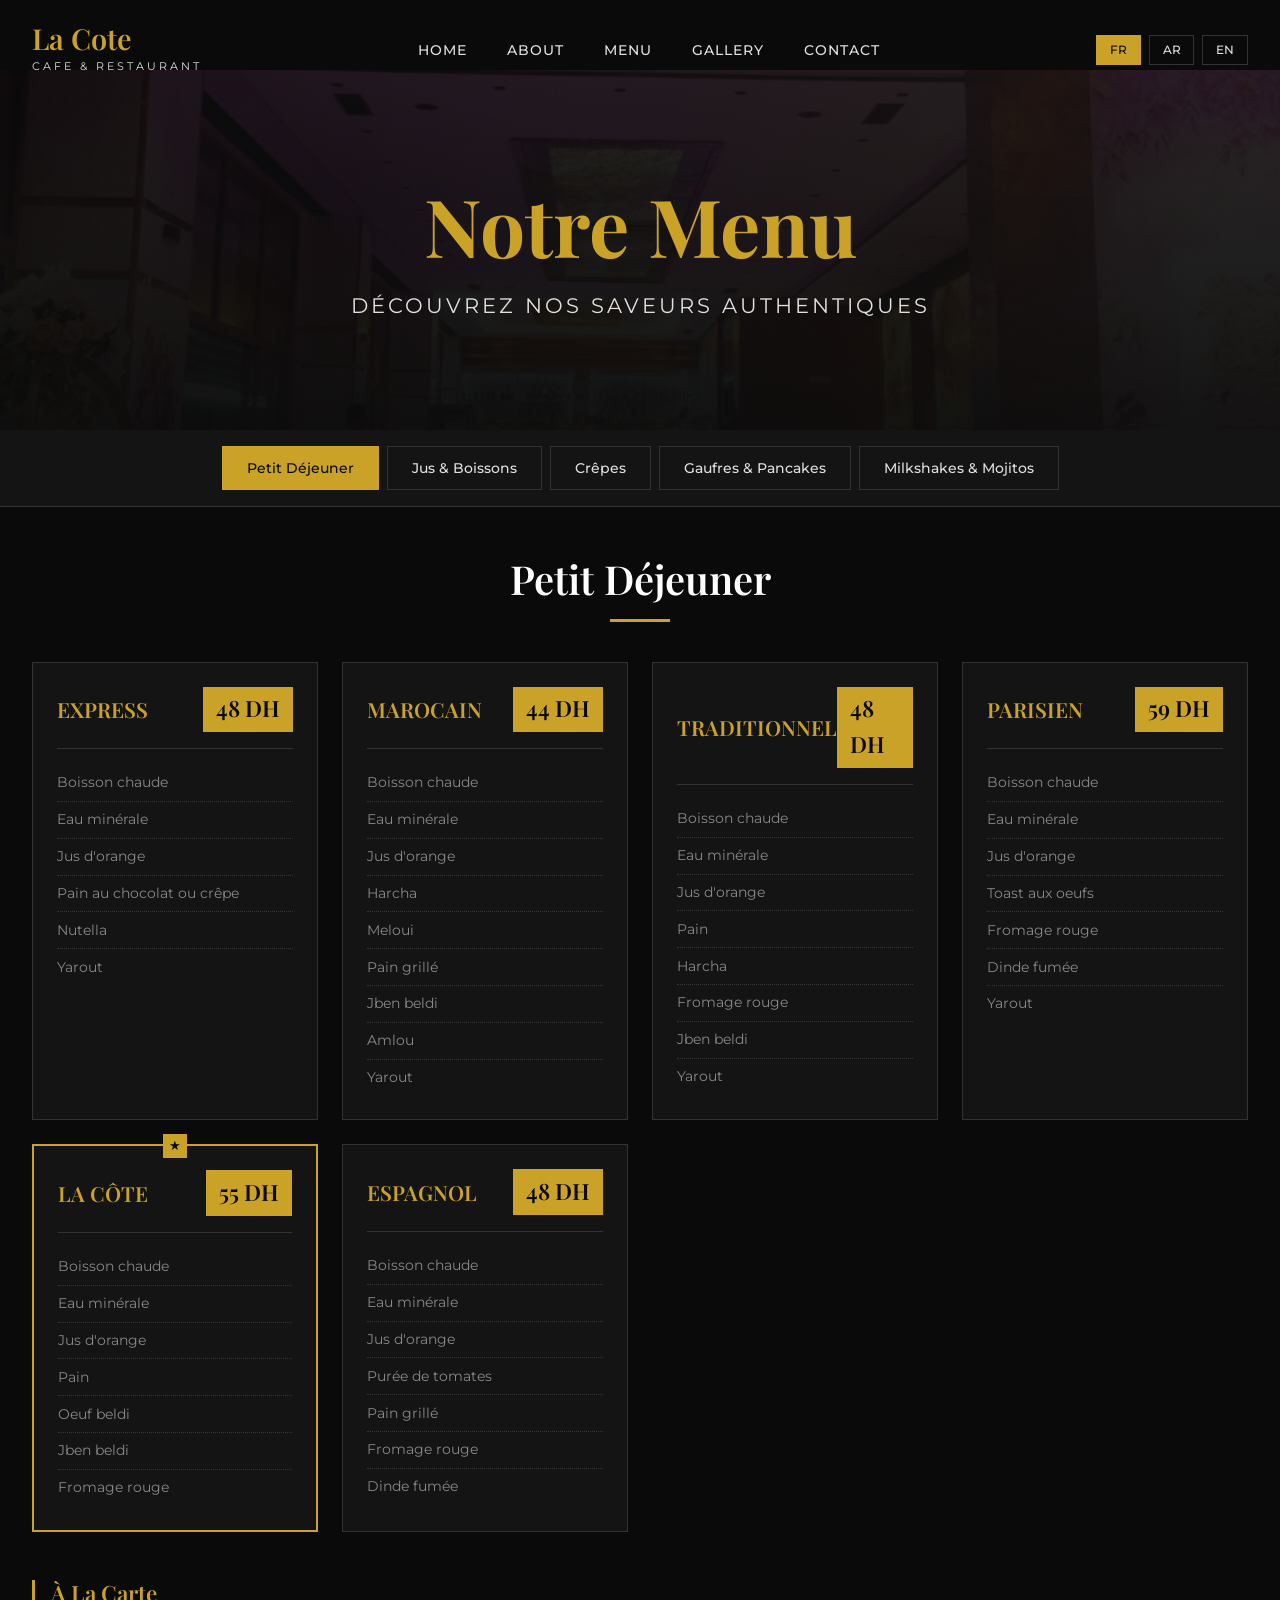
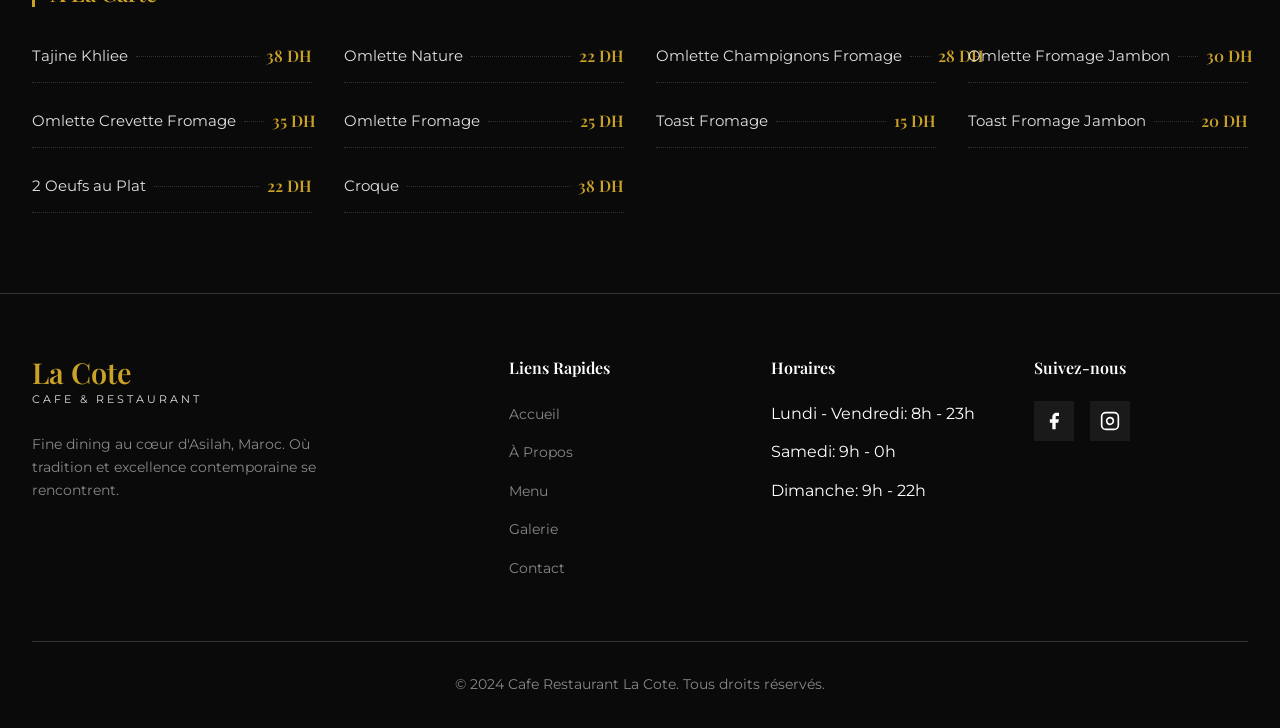
==== commit fc13e3b5: "Fix mobile menu navigation - use data-mobile attributes for short labels, hide long text" ====
--- a/menu.html
+++ b/menu.html
@@ -8,8 +8,8 @@
     <link rel="preconnect" href="https://fonts.googleapis.com">
     <link rel="preconnect" href="https://fonts.gstatic.com" crossorigin>
     <link href="https://fonts.googleapis.com/css2?family=Playfair+Display:wght@400;500;600;700&family=Montserrat:wght@300;400;500;600&family=Amiri:wght@400;700&display=swap" rel="stylesheet">
-    <link rel="stylesheet" href="styles.css">
-    <link rel="stylesheet" href="menu-styles.css">
+    <link rel="stylesheet" href="css/styles.css">
+    <link rel="stylesheet" href="css/menu-styles.css">
 </head>
 <body>
     <!-- Navigation -->
@@ -56,11 +56,11 @@
     <div class="menu-nav-wrapper">
         <div class="container">
             <div class="menu-nav">
-                <button class="menu-nav-btn active" data-category="petit-dejeuner" data-fr="Petit Déjeuner" data-ar="الفطور" data-en="Breakfast"><svg class="menu-icon" viewBox="0 0 24 24" fill="none" stroke="currentColor" stroke-width="2"><path d="M18 8h1a4 4 0 0 1 0 8h-1"></path><path d="M2 8h16v9a4 4 0 0 1-4 4H6a4 4 0 0 1-4-4V8z"></path><line x1="6" y1="1" x2="6" y2="4"></line><line x1="10" y1="1" x2="10" y2="4"></line><line x1="14" y1="1" x2="14" y2="4"></line></svg> Petit Déjeuner</button>
-                <button class="menu-nav-btn" data-category="jus-boissons" data-fr="Jus & Boissons" data-ar="العصائر والمشروبات" data-en="Juices & Drinks"><svg class="menu-icon" viewBox="0 0 24 24" fill="none" stroke="currentColor" stroke-width="2"><path d="M8 2h8l2 18H6L8 2z"></path><path d="M12 6v4"></path><circle cx="12" cy="14" r="2"></circle></svg> Jus & Boissons</button>
-                <button class="menu-nav-btn" data-category="crepes" data-fr="Crêpes" data-ar="الكريب" data-en="Crêpes"><svg class="menu-icon" viewBox="0 0 24 24" fill="none" stroke="currentColor" stroke-width="2"><circle cx="12" cy="12" r="10"></circle><path d="M8 12c0-2.2 1.8-4 4-4"></path></svg> Crêpes</button>
-                <button class="menu-nav-btn" data-category="gaufres-pancakes" data-fr="Gaufres & Pancakes" data-ar="الوافل والبان كيك" data-en="Waffles & Pancakes"><svg class="menu-icon" viewBox="0 0 24 24" fill="none" stroke="currentColor" stroke-width="2"><rect x="3" y="3" width="18" height="18" rx="2"></rect><path d="M3 9h18M3 15h18M9 3v18M15 3v18"></path></svg> Gaufres & Pancakes</button>
-                <button class="menu-nav-btn" data-category="milkshakes" data-fr="Milkshakes & Mojitos" data-ar="الميلك شيك والموهيتو" data-en="Milkshakes & Mojitos"><svg class="menu-icon" viewBox="0 0 24 24" fill="none" stroke="currentColor" stroke-width="2"><path d="M8 3h8l1 5H7l1-5z"></path><path d="M7 8l1 13h8l1-13"></path><path d="M12 11v5"></path><circle cx="12" cy="17" r="1"></circle></svg> Milkshakes & Mojitos</button>
+                <button class="menu-nav-btn active" data-category="petit-dejeuner" data-mobile="PD" data-fr="Petit Déjeuner" data-ar="الفطور" data-en="Breakfast"><svg class="menu-icon" viewBox="0 0 24 24" fill="none" stroke="currentColor" stroke-width="2"><path d="M18 8h1a4 4 0 0 1 0 8h-1"></path><path d="M2 8h16v9a4 4 0 0 1-4 4H6a4 4 0 0 1-4-4V8z"></path><line x1="6" y1="1" x2="6" y2="4"></line><line x1="10" y1="1" x2="10" y2="4"></line><line x1="14" y1="1" x2="14" y2="4"></line></svg><span class="btn-text">Petit Déjeuner</span></button>
+                <button class="menu-nav-btn" data-category="jus-boissons" data-mobile="Jus" data-fr="Jus & Boissons" data-ar="العصائر والمشروبات" data-en="Juices & Drinks"><svg class="menu-icon" viewBox="0 0 24 24" fill="none" stroke="currentColor" stroke-width="2"><path d="M8 2h8l2 18H6L8 2z"></path><path d="M12 6v4"></path><circle cx="12" cy="14" r="2"></circle></svg><span class="btn-text">Jus & Boissons</span></button>
+                <button class="menu-nav-btn" data-category="crepes" data-mobile="Crêpes" data-fr="Crêpes" data-ar="الكريب" data-en="Crêpes"><svg class="menu-icon" viewBox="0 0 24 24" fill="none" stroke="currentColor" stroke-width="2"><circle cx="12" cy="12" r="10"></circle><path d="M8 12c0-2.2 1.8-4 4-4"></path></svg><span class="btn-text">Crêpes</span></button>
+                <button class="menu-nav-btn" data-category="gaufres-pancakes" data-mobile="Gaufres" data-fr="Gaufres & Pancakes" data-ar="الوافل والبان كيك" data-en="Waffles & Pancakes"><svg class="menu-icon" viewBox="0 0 24 24" fill="none" stroke="currentColor" stroke-width="2"><rect x="3" y="3" width="18" height="18" rx="2"></rect><path d="M3 9h18M3 15h18M9 3v18M15 3v18"></path></svg><span class="btn-text">Gaufres</span></button>
+                <button class="menu-nav-btn" data-category="milkshakes" data-mobile="Milk" data-fr="Milkshakes & Mojitos" data-ar="الميلك شيك والموهيتو" data-en="Milkshakes & Mojitos"><svg class="menu-icon" viewBox="0 0 24 24" fill="none" stroke="currentColor" stroke-width="2"><path d="M8 3h8l1 5H7l1-5z"></path><path d="M7 8l1 13h8l1-13"></path><path d="M12 11v5"></path><circle cx="12" cy="17" r="1"></circle></svg><span class="btn-text">Milk</span></button>
             </div>
         </div>
     </div>
@@ -656,7 +656,7 @@
         </div>
     </footer>
 
-    <script src="script.js"></script>
-    <script src="menu-script.js"></script>
+    <script src="js/script.js"></script>
+    <script src="js/menu-script.js"></script>
 </body>
 </html>
--- a/css/styles.css
+++ b/css/styles.css
@@ -0,0 +1,1381 @@
+/* ========================================
+   Cafe Restaurant La Cote - Styles
+   Dark Modern Design - Black & Gold
+   ======================================== */
+
+/* CSS Variables */
+:root {
+    --black: #0a0a0a;
+    --black-light: #141414;
+    --black-lighter: #1a1a1a;
+    --gold: #c9a227;
+    --gold-light: #d4af37;
+    --gold-dark: #9a7b0a;
+    --white: #ffffff;
+    --white-muted: #e0e0e0;
+    --gray: #888888;
+    --gray-dark: #333333;
+    
+    --font-display: 'Playfair Display', serif;
+    --font-body: 'Montserrat', sans-serif;
+    
+    --transition-fast: 0.2s ease;
+    --transition-medium: 0.4s ease;
+    --transition-slow: 0.6s ease;
+    
+    --shadow-sm: 0 2px 10px rgba(0, 0, 0, 0.3);
+    --shadow-md: 0 4px 20px rgba(0, 0, 0, 0.4);
+    --shadow-lg: 0 10px 40px rgba(0, 0, 0, 0.5);
+}
+
+/* Reset & Base */
+*, *::before, *::after {
+    margin: 0;
+    padding: 0;
+    box-sizing: border-box;
+}
+
+html {
+    scroll-behavior: smooth;
+    scroll-padding-top: 80px;
+}
+
+body {
+    font-family: var(--font-body);
+    background-color: var(--black);
+    color: var(--white);
+    line-height: 1.6;
+    overflow-x: hidden;
+}
+
+img {
+    max-width: 100%;
+    height: auto;
+    display: block;
+}
+
+a {
+    text-decoration: none;
+    color: inherit;
+    transition: color var(--transition-fast);
+}
+
+ul {
+    list-style: none;
+}
+
+/* Typography */
+h1, h2, h3, h4, h5, h6 {
+    font-family: var(--font-display);
+    font-weight: 600;
+    line-height: 1.2;
+}
+
+.gold {
+    color: var(--gold);
+}
+
+.white {
+    color: var(--white);
+}
+
+/* Container */
+.container {
+    max-width: 1400px;
+    margin: 0 auto;
+    padding: 0 2rem;
+}
+
+/* Section */
+.section {
+    padding: 6rem 0;
+}
+
+.section-label {
+    display: inline-block;
+    font-size: 0.85rem;
+    font-weight: 500;
+    letter-spacing: 3px;
+    text-transform: uppercase;
+    color: var(--gold);
+    margin-bottom: 1rem;
+}
+
+.section-title {
+    font-size: clamp(2rem, 5vw, 3.5rem);
+    margin-bottom: 1rem;
+}
+
+.section-desc {
+    font-size: 1.1rem;
+    color: var(--gray);
+    max-width: 600px;
+}
+
+.section-header {
+    text-align: center;
+    margin-bottom: 4rem;
+}
+
+.section-header .section-desc {
+    margin: 0 auto;
+}
+
+/* Buttons */
+.btn {
+    display: inline-block;
+    padding: 1rem 2.5rem;
+    font-family: var(--font-body);
+    font-size: 0.9rem;
+    font-weight: 500;
+    letter-spacing: 1px;
+    text-transform: uppercase;
+    border: 2px solid transparent;
+    border-radius: 0;
+    cursor: pointer;
+    transition: all var(--transition-medium);
+}
+
+.btn-primary {
+    background: var(--gold);
+    border-color: var(--gold);
+    color: var(--black);
+}
+
+.btn-primary:hover {
+    background: transparent;
+    border-color: var(--gold);
+    color: var(--gold);
+}
+
+.btn-outline {
+    background: transparent;
+    border-color: var(--white);
+    color: var(--white);
+}
+
+.btn-outline:hover {
+    background: var(--white);
+    color: var(--black);
+}
+
+.btn-full {
+    width: 100%;
+}
+
+/* ========================================
+   Navigation
+   ======================================== */
+
+/* Language Switcher */
+.nav-right {
+    display: flex;
+    align-items: center;
+    gap: 1.5rem;
+}
+
+.lang-switcher {
+    display: flex;
+    gap: 0.5rem;
+}
+
+.lang-btn {
+    background: transparent;
+    border: 1px solid var(--gray-dark);
+    color: var(--white-muted);
+    padding: 0.4rem 0.8rem;
+    font-family: var(--font-body);
+    font-size: 0.75rem;
+    font-weight: 500;
+    cursor: pointer;
+    transition: all var(--transition-fast);
+}
+
+.lang-btn:hover {
+    border-color: var(--gold);
+    color: var(--gold);
+}
+
+.lang-btn.active {
+    background: var(--gold);
+    border-color: var(--gold);
+    color: var(--black);
+}
+
+/* RTL Support for Arabic */
+html[dir="rtl"] {
+    direction: rtl;
+}
+
+html[dir="rtl"] body {
+    font-family: 'Amiri', 'Montserrat', sans-serif;
+}
+
+html[dir="rtl"] .nav-links {
+    flex-direction: row-reverse;
+}
+
+html[dir="rtl"] .about-content {
+    text-align: right;
+}
+
+html[dir="rtl"] .contact-info {
+    text-align: right;
+}
+
+html[dir="rtl"] .footer-grid {
+    text-align: right;
+}
+
+html[dir="rtl"] .footer-links ul li {
+    text-align: right;
+}
+.navbar {
+    position: fixed;
+    top: 0;
+    left: 0;
+    right: 0;
+    z-index: 1000;
+    padding: 1.5rem 0;
+    transition: all var(--transition-medium);
+}
+
+.navbar.scrolled {
+    background: rgba(10, 10, 10, 0.95);
+    backdrop-filter: blur(10px);
+    padding: 1rem 0;
+    box-shadow: var(--shadow-md);
+}
+
+.nav-container {
+    max-width: 1400px;
+    margin: 0 auto;
+    padding: 0 2rem;
+    display: flex;
+    align-items: center;
+    justify-content: space-between;
+}
+
+.logo {
+    display: flex;
+    flex-direction: column;
+    align-items: flex-start;
+}
+
+.logo-text {
+    font-family: var(--font-display);
+    font-size: 1.8rem;
+    font-weight: 600;
+    color: var(--gold);
+    line-height: 1;
+}
+
+.logo-subtitle {
+    font-size: 0.7rem;
+    letter-spacing: 3px;
+    text-transform: uppercase;
+    color: var(--white-muted);
+    margin-top: 0.3rem;
+}
+
+.nav-links {
+    display: flex;
+    gap: 2.5rem;
+}
+
+.nav-link {
+    font-size: 0.85rem;
+    font-weight: 500;
+    letter-spacing: 1px;
+    text-transform: uppercase;
+    color: var(--white-muted);
+    position: relative;
+    padding: 0.5rem 0;
+}
+
+.nav-link::after {
+    content: '';
+    position: absolute;
+    bottom: 0;
+    left: 0;
+    width: 0;
+    height: 2px;
+    background: var(--gold);
+    transition: width var(--transition-medium);
+}
+
+.nav-link:hover,
+.nav-link.active {
+    color: var(--gold);
+}
+
+.nav-link:hover::after,
+.nav-link.active::after {
+    width: 100%;
+}
+
+.nav-toggle {
+    display: none;
+    flex-direction: column;
+    gap: 6px;
+    background: none;
+    border: none;
+    cursor: pointer;
+    padding: 0.5rem;
+}
+
+.nav-toggle span {
+    display: block;
+    width: 25px;
+    height: 2px;
+    background: var(--white);
+    transition: all var(--transition-fast);
+}
+
+.nav-toggle.active span:nth-child(1) {
+    transform: rotate(45deg) translate(6px, 6px);
+}
+
+.nav-toggle.active span:nth-child(2) {
+    opacity: 0;
+}
+
+.nav-toggle.active span:nth-child(3) {
+    transform: rotate(-45deg) translate(6px, -6px);
+}
+
+/* ========================================
+   Hero Section
+   ======================================== */
+.hero {
+    position: relative;
+    height: 100vh;
+    min-height: 600px;
+    display: flex;
+    align-items: center;
+    justify-content: center;
+    overflow: hidden;
+}
+
+.hero-slider {
+    position: absolute;
+    top: 0;
+    left: 0;
+    width: 100%;
+    height: 100%;
+}
+
+.hero-slide {
+    position: absolute;
+    top: 0;
+    left: 0;
+    width: 100%;
+    height: 100%;
+    background-size: cover;
+    background-position: center;
+    opacity: 0;
+    transform: scale(1.05);
+    transition: opacity 1.5s ease, transform 8s ease;
+}
+
+.hero-slide.active {
+    opacity: 1;
+    transform: scale(1);
+}
+
+.hero-overlay {
+    position: absolute;
+    top: 0;
+    left: 0;
+    width: 100%;
+    height: 100%;
+    background: linear-gradient(
+        to bottom,
+        rgba(0, 0, 0, 0.4) 0%,
+        rgba(0, 0, 0, 0.6) 50%,
+        rgba(10, 10, 10, 1) 100%
+    );
+}
+
+.hero-content {
+    position: relative;
+    z-index: 10;
+    text-align: center;
+    padding: 0 2rem;
+}
+
+.hero-title {
+    font-size: clamp(3rem, 10vw, 6rem);
+    font-weight: 700;
+    line-height: 1.1;
+    margin-bottom: 1.5rem;
+}
+
+.hero-subtitle {
+    font-size: clamp(1rem, 3vw, 1.5rem);
+    font-weight: 300;
+    letter-spacing: 4px;
+    text-transform: uppercase;
+    color: var(--white-muted);
+    margin-bottom: 2.5rem;
+}
+
+.hero-buttons {
+    display: flex;
+    gap: 1.5rem;
+    justify-content: center;
+    flex-wrap: wrap;
+}
+
+.hero-scroll {
+    position: absolute;
+    bottom: 2rem;
+    left: 50%;
+    transform: translateX(-50%);
+    text-align: center;
+    color: var(--gray);
+    font-size: 0.75rem;
+    letter-spacing: 2px;
+    text-transform: uppercase;
+}
+
+.scroll-indicator {
+    width: 24px;
+    height: 40px;
+    border: 2px solid var(--gray);
+    border-radius: 12px;
+    margin: 0.5rem auto 0;
+    position: relative;
+}
+
+.scroll-indicator::before {
+    content: '';
+    position: absolute;
+    top: 8px;
+    left: 50%;
+    transform: translateX(-50%);
+    width: 4px;
+    height: 8px;
+    background: var(--gold);
+    border-radius: 2px;
+    animation: scroll 2s infinite;
+}
+
+@keyframes scroll {
+    0%, 100% {
+        opacity: 1;
+        transform: translateX(-50%) translateY(0);
+    }
+    50% {
+        opacity: 0.5;
+        transform: translateX(-50%) translateY(10px);
+    }
+}
+
+/* ========================================
+   About Section
+   ======================================== */
+.about {
+    background: var(--black);
+}
+
+.about-grid {
+    display: grid;
+    grid-template-columns: 1fr 1fr;
+    gap: 4rem;
+    align-items: center;
+}
+
+.about-images {
+    position: relative;
+    height: 500px;
+}
+
+.about-img-main {
+    position: absolute;
+    top: 0;
+    left: 0;
+    width: 70%;
+    height: 80%;
+    overflow: hidden;
+}
+
+.about-img-main img {
+    width: 100%;
+    height: 100%;
+    object-fit: cover;
+    transition: transform var(--transition-slow);
+}
+
+.about-img-main:hover img {
+    transform: scale(1.05);
+}
+
+.about-img-secondary {
+    position: absolute;
+    bottom: 0;
+    right: 0;
+    width: 50%;
+    height: 50%;
+    overflow: hidden;
+    border: 3px solid var(--gold);
+}
+
+.about-img-secondary img {
+    width: 100%;
+    height: 100%;
+    object-fit: cover;
+    transition: transform var(--transition-slow);
+}
+
+.about-img-secondary:hover img {
+    transform: scale(1.05);
+}
+
+.about-content {
+    padding-left: 2rem;
+}
+
+.about-text {
+    color: var(--gray);
+    margin-bottom: 1.5rem;
+    font-size: 1rem;
+}
+
+.about-features {
+    display: flex;
+    gap: 3rem;
+    margin-top: 2.5rem;
+    padding-top: 2.5rem;
+    border-top: 1px solid var(--gray-dark);
+}
+
+.feature {
+    text-align: center;
+}
+
+.feature-number {
+    display: block;
+    font-family: var(--font-display);
+    font-size: 2.5rem;
+    font-weight: 600;
+}
+
+.feature-text {
+    font-size: 0.85rem;
+    color: var(--gray);
+    text-transform: uppercase;
+    letter-spacing: 1px;
+}
+
+/* ========================================
+   Menu Section
+   ======================================== */
+.menu {
+    background: var(--black-light);
+}
+
+.menu-categories {
+    display: flex;
+    justify-content: center;
+    gap: 1rem;
+    margin-bottom: 3rem;
+}
+
+.menu-tab {
+    background: transparent;
+    border: 2px solid var(--gray-dark);
+    color: var(--white-muted);
+    padding: 0.8rem 2rem;
+    font-family: var(--font-body);
+    font-size: 0.9rem;
+    font-weight: 500;
+    letter-spacing: 1px;
+    text-transform: uppercase;
+    cursor: pointer;
+    transition: all var(--transition-fast);
+}
+
+.menu-tab:hover {
+    border-color: var(--gold);
+    color: var(--gold);
+}
+
+.menu-tab.active {
+    background: var(--gold);
+    border-color: var(--gold);
+    color: var(--black);
+}
+
+.menu-grid {
+    display: none;
+    grid-template-columns: repeat(auto-fit, minmax(350px, 1fr));
+    gap: 2rem;
+}
+
+.menu-grid.active {
+    display: grid;
+}
+
+.menu-item {
+    background: var(--black);
+    overflow: hidden;
+    transition: transform var(--transition-medium), box-shadow var(--transition-medium);
+}
+
+.menu-item:hover {
+    transform: translateY(-10px);
+    box-shadow: var(--shadow-lg);
+}
+
+.menu-item-image {
+    height: 250px;
+    overflow: hidden;
+}
+
+.menu-item-image img {
+    width: 100%;
+    height: 100%;
+    object-fit: cover;
+    transition: transform var(--transition-slow);
+}
+
+.menu-item:hover .menu-item-image img {
+    transform: scale(1.1);
+}
+
+.menu-item-content {
+    padding: 1.5rem;
+}
+
+.menu-item-title {
+    font-size: 1.3rem;
+    margin-bottom: 0.5rem;
+}
+
+.menu-item-desc {
+    color: var(--gray);
+    font-size: 0.9rem;
+    margin-bottom: 1rem;
+}
+
+.menu-item-price {
+    font-family: var(--font-display);
+    font-size: 1.2rem;
+    color: var(--gold);
+    font-weight: 600;
+}
+
+/* ========================================
+   Gallery Section
+   ======================================== */
+.gallery {
+    background: var(--black);
+}
+
+.gallery-grid {
+    display: grid;
+    grid-template-columns: repeat(4, 1fr);
+    grid-auto-rows: 250px;
+    gap: 1rem;
+}
+
+.gallery-item {
+    position: relative;
+    overflow: hidden;
+    cursor: pointer;
+}
+
+.gallery-item.large {
+    grid-column: span 2;
+    grid-row: span 2;
+}
+
+.gallery-item.tall {
+    grid-row: span 2;
+}
+
+.gallery-item img {
+    width: 100%;
+    height: 100%;
+    object-fit: cover;
+    transition: transform var(--transition-slow);
+}
+
+.gallery-item:hover img {
+    transform: scale(1.1);
+}
+
+.gallery-overlay {
+    position: absolute;
+    top: 0;
+    left: 0;
+    width: 100%;
+    height: 100%;
+    background: rgba(0, 0, 0, 0.7);
+    display: flex;
+    align-items: center;
+    justify-content: center;
+    opacity: 0;
+    transition: opacity var(--transition-medium);
+}
+
+.gallery-item:hover .gallery-overlay {
+    opacity: 1;
+}
+
+.gallery-title {
+    font-family: var(--font-display);
+    font-size: 1.5rem;
+    color: var(--white);
+    text-align: center;
+    transform: translateY(20px);
+    transition: transform var(--transition-medium);
+}
+
+.gallery-item:hover .gallery-title {
+    transform: translateY(0);
+}
+
+/* ========================================
+   Contact Section
+   ======================================== */
+.contact {
+    background: var(--black-light);
+}
+
+.contact-grid {
+    display: grid;
+    grid-template-columns: 1fr 1fr;
+    gap: 4rem;
+}
+
+.contact-text {
+    color: var(--gray);
+    margin-bottom: 2rem;
+}
+
+.contact-details {
+    display: flex;
+    flex-direction: column;
+    gap: 1.5rem;
+}
+
+.contact-item {
+    display: flex;
+    align-items: flex-start;
+    gap: 1rem;
+}
+
+.contact-icon {
+    width: 50px;
+    height: 50px;
+    background: var(--gold);
+    display: flex;
+    align-items: center;
+    justify-content: center;
+    flex-shrink: 0;
+}
+
+.contact-icon svg {
+    color: var(--black);
+}
+
+.contact-content h4 {
+    font-size: 1rem;
+    margin-bottom: 0.3rem;
+}
+
+.contact-content p {
+    color: var(--gray);
+    font-size: 0.9rem;
+}
+
+/* Contact Form */
+.contact-form-wrapper {
+    background: var(--black);
+    padding: 2.5rem;
+}
+
+.contact-form {
+    display: flex;
+    flex-direction: column;
+    gap: 1.5rem;
+}
+
+.form-group {
+    position: relative;
+}
+
+.form-group input,
+.form-group select,
+.form-group textarea {
+    width: 100%;
+    padding: 1rem;
+    background: var(--black-light);
+    border: 1px solid var(--gray-dark);
+    color: var(--white);
+    font-family: var(--font-body);
+    font-size: 1rem;
+    transition: border-color var(--transition-fast);
+}
+
+.form-group input:focus,
+.form-group select:focus,
+.form-group textarea:focus {
+    outline: none;
+    border-color: var(--gold);
+}
+
+.form-group label {
+    position: absolute;
+    left: 1rem;
+    top: 50%;
+    transform: translateY(-50%);
+    color: var(--gray);
+    font-size: 0.9rem;
+    pointer-events: none;
+    transition: all var(--transition-fast);
+}
+
+.form-group textarea + label {
+    top: 1.5rem;
+    transform: none;
+}
+
+.form-group input:focus + label,
+.form-group input:not(:placeholder-shown) + label,
+.form-group select:focus + label,
+.form-group select:not([value=""]) + label,
+.form-group textarea:focus + label,
+.form-group textarea:not(:placeholder-shown) + label {
+    top: -0.5rem;
+    left: 0.5rem;
+    font-size: 0.75rem;
+    color: var(--gold);
+    background: var(--black-light);
+    padding: 0 0.5rem;
+}
+
+.form-row {
+    display: grid;
+    grid-template-columns: 1fr 1fr;
+    gap: 1.5rem;
+}
+
+/* WhatsApp Button */
+.whatsapp-btn {
+    background: #25D366 !important;
+    border-color: #25D366 !important;
+    color: var(--white) !important;
+}
+
+.whatsapp-btn:hover {
+    background: #128C7E !important;
+    border-color: #128C7E !important;
+}
+
+/* Map Container */
+.map-container iframe {
+    width: 100%;
+    height: 200px;
+    border: none;
+    display: block;
+}
+
+/* ========================================
+   Footer
+   ======================================== */
+.footer {
+    background: var(--black);
+    padding: 4rem 0 2rem;
+    border-top: 1px solid var(--gray-dark);
+}
+
+.footer-grid {
+    display: grid;
+    grid-template-columns: 2fr 1fr 1fr 1fr;
+    gap: 3rem;
+    margin-bottom: 3rem;
+}
+
+.footer-brand .logo {
+    margin-bottom: 1.5rem;
+}
+
+.footer-desc {
+    color: var(--gray);
+    font-size: 0.9rem;
+    max-width: 300px;
+}
+
+.footer-links h4 {
+    font-size: 1rem;
+    margin-bottom: 1.5rem;
+    color: var(--white);
+}
+
+.footer-links ul li {
+    margin-bottom: 0.8rem;
+}
+
+.footer-links a {
+    color: var(--gray);
+    font-size: 0.9rem;
+    transition: color var(--transition-fast);
+}
+
+.footer-links a:hover {
+    color: var(--gold);
+}
+
+.footer-social h4 {
+    font-size: 1rem;
+    margin-bottom: 1.5rem;
+}
+
+.social-links {
+    display: flex;
+    gap: 1rem;
+}
+
+.social-link {
+    width: 40px;
+    height: 40px;
+    background: var(--black-lighter);
+    display: flex;
+    align-items: center;
+    justify-content: center;
+    transition: all var(--transition-fast);
+}
+
+.social-link:hover {
+    background: var(--gold);
+}
+
+.social-link svg {
+    color: var(--white);
+    transition: color var(--transition-fast);
+}
+
+.social-link:hover svg {
+    color: var(--black);
+}
+
+.footer-bottom {
+    text-align: center;
+    padding-top: 2rem;
+    border-top: 1px solid var(--gray-dark);
+}
+
+.footer-bottom p {
+    color: var(--gray);
+    font-size: 0.85rem;
+}
+
+/* ========================================
+   Lightbox
+   ======================================== */
+.lightbox {
+    position: fixed;
+    top: 0;
+    left: 0;
+    width: 100%;
+    height: 100%;
+    background: rgba(0, 0, 0, 0.95);
+    z-index: 2000;
+    display: flex;
+    align-items: center;
+    justify-content: center;
+    opacity: 0;
+    visibility: hidden;
+    transition: all var(--transition-medium);
+}
+
+.lightbox.active {
+    opacity: 1;
+    visibility: visible;
+}
+
+.lightbox-close {
+    position: absolute;
+    top: 2rem;
+    right: 2rem;
+    font-size: 3rem;
+    color: var(--white);
+    background: none;
+    border: none;
+    cursor: pointer;
+    transition: color var(--transition-fast);
+}
+
+.lightbox-close:hover {
+    color: var(--gold);
+}
+
+.lightbox-image {
+    max-width: 90%;
+    max-height: 90vh;
+    object-fit: contain;
+}
+
+/* ========================================
+   Animations
+   ======================================== */
+.animate-fade-up {
+    opacity: 0;
+    transform: translateY(30px);
+    animation: fadeUp 1s ease forwards;
+}
+
+.delay-1 {
+    animation-delay: 0.2s;
+}
+
+.delay-2 {
+    animation-delay: 0.4s;
+}
+
+@keyframes fadeUp {
+    to {
+        opacity: 1;
+        transform: translateY(0);
+    }
+}
+
+/* Reveal animations */
+.reveal-up,
+.reveal-left,
+.reveal-right {
+    opacity: 0;
+    transition: all 0.8s ease;
+}
+
+.reveal-up {
+    transform: translateY(50px);
+}
+
+.reveal-left {
+    transform: translateX(-50px);
+}
+
+.reveal-right {
+    transform: translateX(50px);
+}
+
+.reveal-up.revealed,
+.reveal-left.revealed,
+.reveal-right.revealed {
+    opacity: 1;
+    transform: translate(0);
+}
+
+/* ========================================
+   Responsive Design
+   ======================================== */
+@media (max-width: 1024px) {
+    .about-grid {
+        grid-template-columns: 1fr;
+        gap: 3rem;
+    }
+    
+    .about-images {
+        height: 400px;
+        order: -1;
+    }
+    
+    .about-content {
+        padding-left: 0;
+    }
+    
+    .contact-grid {
+        grid-template-columns: 1fr;
+        gap: 3rem;
+    }
+    
+    .footer-grid {
+        grid-template-columns: 1fr 1fr;
+        gap: 2rem;
+    }
+    
+    .gallery-grid {
+        grid-template-columns: repeat(2, 1fr);
+    }
+}
+
+@media (max-width: 768px) {
+    .nav-right {
+        position: fixed;
+        top: 0;
+        right: -100%;
+        width: 100%;
+        height: 100vh;
+        background: var(--black);
+        flex-direction: column;
+        justify-content: center;
+        gap: 2rem;
+        transition: right var(--transition-medium);
+        z-index: 999;
+    }
+    
+    .nav-right.active {
+        right: 0;
+    }
+    
+    .nav-links {
+        position: fixed;
+        top: 0;
+        right: -100%;
+        width: 100%;
+        height: 100vh;
+        background: var(--black);
+        flex-direction: column;
+        align-items: center;
+        justify-content: center;
+        gap: 2rem;
+        transition: right var(--transition-medium);
+    }
+    
+    .nav-links.active {
+        right: 0;
+    }
+    
+    .nav-toggle {
+        display: flex;
+        z-index: 1001;
+    }
+    
+    .lang-switcher {
+        flex-direction: row;
+    }
+    
+    .lang-btn {
+        padding: 0.6rem 1.2rem;
+        font-size: 0.9rem;
+    }
+    
+    .hero-buttons {
+        flex-direction: column;
+        align-items: center;
+    }
+    
+    .about-images {
+        height: 300px;
+    }
+    
+    .about-features {
+        flex-direction: column;
+        gap: 1.5rem;
+    }
+    
+    .menu-categories {
+        flex-wrap: wrap;
+    }
+    
+    .menu-grid {
+        grid-template-columns: 1fr;
+    }
+    
+    .gallery-grid {
+        grid-template-columns: 1fr;
+        grid-auto-rows: 200px;
+    }
+    
+    .gallery-item.large,
+    .gallery-item.tall {
+        grid-column: span 1;
+        grid-row: span 1;
+    }
+    
+    .form-row {
+        grid-template-columns: 1fr;
+    }
+    
+    .footer-grid {
+        grid-template-columns: 1fr;
+        text-align: center;
+    }
+    
+    .footer-brand {
+        display: flex;
+        flex-direction: column;
+        align-items: center;
+    }
+    
+    .footer-desc {
+        max-width: 100%;
+    }
+    
+    .social-links {
+        justify-content: center;
+    }
+}
+
+@media (max-width: 480px) {
+    .section {
+        padding: 3rem 0;
+    }
+    
+    .container {
+        padding: 0 0.8rem;
+    }
+    
+    .hero {
+        min-height: 500px;
+    }
+    
+    .hero-title {
+        font-size: 2rem;
+    }
+    
+    .hero-subtitle {
+        font-size: 0.8rem;
+        letter-spacing: 2px;
+    }
+    
+    .btn {
+        padding: 0.7rem 1.2rem;
+        font-size: 0.75rem;
+    }
+    
+    .hero-buttons {
+        gap: 1rem;
+    }
+    
+    .hero-scroll {
+        display: none;
+    }
+    
+    .section-title {
+        font-size: 1.5rem;
+    }
+    
+    .section-label {
+        font-size: 0.75rem;
+    }
+    
+    .section-desc {
+        font-size: 0.9rem;
+    }
+    
+    .about-images {
+        height: 250px;
+    }
+    
+    .about-text {
+        font-size: 0.9rem;
+    }
+    
+    .feature-number {
+        font-size: 2rem;
+    }
+    
+    .feature-text {
+        font-size: 0.75rem;
+    }
+    
+    .menu-item-image {
+        height: 180px;
+    }
+    
+    .menu-item-content {
+        padding: 1rem;
+    }
+    
+    .menu-item-title {
+        font-size: 1.1rem;
+    }
+    
+    .menu-item-desc {
+        font-size: 0.85rem;
+    }
+    
+    .menu-item-price {
+        font-size: 1rem;
+    }
+    
+    .menu-tab {
+        padding: 0.6rem 1rem;
+        font-size: 0.8rem;
+    }
+    
+    .gallery-grid {
+        grid-auto-rows: 150px;
+        gap: 0.5rem;
+    }
+    
+    .contact-form-wrapper {
+        padding: 1rem;
+    }
+    
+    .form-group input,
+    .form-group select,
+    .form-group textarea {
+        padding: 0.8rem;
+        font-size: 0.9rem;
+    }
+    
+    .contact-item {
+        gap: 0.8rem;
+    }
+    
+    .contact-icon {
+        width: 40px;
+        height: 40px;
+    }
+    
+    .contact-icon svg {
+        width: 18px;
+        height: 18px;
+    }
+    
+    .footer {
+        padding: 2.5rem 0 1.5rem;
+    }
+    
+    .footer-grid {
+        gap: 1.5rem;
+    }
+    
+    .footer-links h4 {
+        font-size: 0.9rem;
+        margin-bottom: 1rem;
+    }
+    
+    .footer-links a,
+    .footer-links li {
+        font-size: 0.85rem;
+    }
+    
+    .footer-desc {
+        font-size: 0.85rem;
+    }
+    
+    .social-link {
+        width: 35px;
+        height: 35px;
+    }
+    
+    .lightbox-close {
+        top: 1rem;
+        right: 1rem;
+        font-size: 2rem;
+    }
+    
+    .lightbox-image {
+        max-width: 95%;
+        max-height: 80vh;
+    }
+}
+
+/* ========================================
+   Utility Classes
+   ======================================== */
+.text-center {
+    text-align: center;
+}
+
+.mb-1 { margin-bottom: 0.5rem; }
+.mb-2 { margin-bottom: 1rem; }
+.mb-3 { margin-bottom: 1.5rem; }
+.mb-4 { margin-bottom: 2rem; }
--- a/css/menu-styles.css
+++ b/css/menu-styles.css
@@ -0,0 +1,760 @@
+/* ========================================
+   Menu Page Specific Styles
+   ======================================== */
+
+/* Menu Icons */
+.menu-icon {
+    width: 20px;
+    height: 20px;
+    display: inline-block;
+    vertical-align: middle;
+    margin-right: 0.5rem;
+    flex-shrink: 0;
+}
+
+html[dir="rtl"] .menu-icon {
+    margin-right: 0;
+    margin-left: 0.5rem;
+}
+
+.heading-icon {
+    width: 32px;
+    height: 32px;
+    display: inline-block;
+    vertical-align: middle;
+    margin-right: 0.8rem;
+    color: var(--gold);
+}
+
+html[dir="rtl"] .heading-icon {
+    margin-right: 0;
+    margin-left: 0.8rem;
+}
+
+.heading-icon-sm {
+    width: 20px;
+    height: 20px;
+    display: inline-block;
+    vertical-align: middle;
+    margin-right: 0.5rem;
+    color: var(--gold);
+}
+
+html[dir="rtl"] .heading-icon-sm {
+    margin-right: 0;
+    margin-left: 0.5rem;
+}
+
+/* Language Switcher */
+.nav-right {
+    display: flex;
+    align-items: center;
+    gap: 1.5rem;
+}
+
+.lang-switcher {
+    display: flex;
+    gap: 0.5rem;
+}
+
+.lang-btn {
+    background: transparent;
+    border: 1px solid var(--gray-dark);
+    color: var(--white-muted);
+    padding: 0.4rem 0.8rem;
+    font-family: var(--font-body);
+    font-size: 0.75rem;
+    font-weight: 500;
+    cursor: pointer;
+    transition: all var(--transition-fast);
+}
+
+.lang-btn:hover {
+    border-color: var(--gold);
+    color: var(--gold);
+}
+
+.lang-btn.active {
+    background: var(--gold);
+    border-color: var(--gold);
+    color: var(--black);
+}
+
+/* RTL Support for Arabic */
+html[dir="rtl"] {
+    direction: rtl;
+}
+
+html[dir="rtl"] body {
+    font-family: 'Amiri', 'Montserrat', sans-serif;
+}
+
+html[dir="rtl"] .nav-links {
+    flex-direction: row-reverse;
+}
+
+html[dir="rtl"] .menu-nav {
+    flex-direction: row-reverse;
+}
+
+html[dir="rtl"] .menu-package {
+    text-align: right;
+}
+
+html[dir="rtl"] .menu-item-simple {
+    flex-direction: row-reverse;
+}
+
+html[dir="rtl"] .package-items li {
+    text-align: right;
+}
+
+/* Menu Header */
+.menu-header {
+    position: relative;
+    height: 40vh;
+    min-height: 300px;
+    display: flex;
+    align-items: center;
+    justify-content: center;
+    overflow: hidden;
+    margin-top: 70px;
+}
+
+.menu-header-bg {
+    position: absolute;
+    top: 0;
+    left: 0;
+    width: 100%;
+    height: 100%;
+    background: linear-gradient(135deg, var(--black) 0%, var(--black-lighter) 100%);
+}
+
+.menu-header-bg::before {
+    content: '';
+    position: absolute;
+    top: 0;
+    left: 0;
+    width: 100%;
+    height: 100%;
+    background-image: url('../assets/images/IMG-20260204-WA0052.jpg');
+    background-size: cover;
+    background-position: center;
+    opacity: 0.15;
+}
+
+.menu-header-overlay {
+    position: absolute;
+    top: 0;
+    left: 0;
+    width: 100%;
+    height: 100%;
+    background: linear-gradient(
+        to bottom,
+        rgba(10, 10, 10, 0.3) 0%,
+        rgba(10, 10, 10, 0.8) 100%
+    );
+}
+
+.menu-header-content {
+    position: relative;
+    z-index: 10;
+    text-align: center;
+}
+
+.menu-title {
+    font-size: clamp(2.5rem, 8vw, 5rem);
+    font-weight: 700;
+    color: var(--gold);
+    margin-bottom: 1rem;
+}
+
+.menu-subtitle {
+    font-size: clamp(1rem, 3vw, 1.3rem);
+    color: var(--white-muted);
+    letter-spacing: 3px;
+    text-transform: uppercase;
+}
+
+/* Menu Navigation */
+.menu-nav-wrapper {
+    background: var(--black-light);
+    border-bottom: 1px solid var(--gray-dark);
+    position: sticky;
+    top: 70px;
+    z-index: 100;
+}
+
+.menu-nav {
+    display: flex;
+    justify-content: center;
+    gap: 0.5rem;
+    padding: 1rem 0;
+    flex-wrap: wrap;
+}
+
+.menu-nav-btn {
+    background: transparent;
+    border: 1px solid var(--gray-dark);
+    color: var(--white-muted);
+    padding: 0.8rem 1.5rem;
+    font-family: var(--font-body);
+    font-size: 0.85rem;
+    font-weight: 500;
+    cursor: pointer;
+    transition: all var(--transition-fast);
+    white-space: nowrap;
+    display: flex;
+    align-items: center;
+    gap: 0.5rem;
+}
+
+.menu-nav-btn:hover {
+    border-color: var(--gold);
+    color: var(--gold);
+}
+
+.menu-nav-btn.active {
+    background: var(--gold);
+    border-color: var(--gold);
+    color: var(--black);
+}
+
+/* Mobile: Show only icons or short text */
+@media (max-width: 768px) {
+    .menu-nav-wrapper {
+        top: 70px;
+    }
+    
+    .menu-nav {
+        justify-content: flex-start;
+        overflow-x: auto;
+        flex-wrap: nowrap;
+        padding: 0.5rem 0.4rem;
+        gap: 0.3rem;
+        -webkit-overflow-scrolling: touch;
+        scrollbar-width: none;
+    }
+    
+    .menu-nav::-webkit-scrollbar {
+        display: none;
+    }
+    
+    .menu-nav-btn {
+        flex-shrink: 0;
+        padding: 0.6rem 0.5rem;
+        min-width: 55px;
+        text-align: center;
+        display: flex;
+        flex-direction: column;
+        align-items: center;
+        justify-content: center;
+        gap: 0.3rem;
+    }
+    
+    /* Hide long text on mobile */
+    .menu-nav-btn .btn-text {
+        display: none;
+    }
+    
+    .menu-nav-btn .menu-icon {
+        width: 24px;
+        height: 24px;
+        margin: 0;
+        flex-shrink: 0;
+    }
+    
+    /* Show short mobile text via ::after using data-mobile attribute */
+    .menu-nav-btn::after {
+        content: attr(data-mobile);
+        font-size: 0.65rem;
+        display: block;
+        color: inherit;
+        margin-top: 0.2rem;
+        font-weight: 500;
+        white-space: nowrap;
+    }
+    
+    .menu-nav-btn.active::after {
+        color: var(--black);
+    }
+}
+
+/* Menu Main Content */
+.menu-main {
+    padding: 3rem 0 5rem;
+    background: var(--black);
+    min-height: 60vh;
+}
+
+/* Menu Section */
+.menu-section {
+    display: none;
+    animation: fadeIn 0.4s ease;
+}
+
+.menu-section.active {
+    display: block;
+}
+
+@keyframes fadeIn {
+    from {
+        opacity: 0;
+        transform: translateY(20px);
+    }
+    to {
+        opacity: 1;
+        transform: translateY(0);
+    }
+}
+
+/* Section Heading */
+.section-heading {
+    font-size: clamp(1.8rem, 5vw, 2.5rem);
+    text-align: center;
+    margin-bottom: 2.5rem;
+    color: var(--white);
+}
+
+.section-heading::after {
+    content: '';
+    display: block;
+    width: 60px;
+    height: 3px;
+    background: var(--gold);
+    margin: 1rem auto 0;
+}
+
+/* Subsection Heading */
+.subsection-heading {
+    font-size: 1.4rem;
+    color: var(--gold);
+    margin: 2.5rem 0 1.5rem;
+    padding-left: 1rem;
+    border-left: 3px solid var(--gold);
+}
+
+html[dir="rtl"] .subsection-heading {
+    padding-left: 0;
+    padding-right: 1rem;
+    border-left: none;
+    border-right: 3px solid var(--gold);
+}
+
+/* Menu Packages Grid */
+.menu-packages {
+    display: grid;
+    grid-template-columns: repeat(auto-fit, minmax(280px, 1fr));
+    gap: 1.5rem;
+    margin-bottom: 3rem;
+}
+
+/* Menu Package Card */
+.menu-package {
+    background: var(--black-light);
+    border: 1px solid var(--gray-dark);
+    padding: 1.5rem;
+    transition: all var(--transition-medium);
+}
+
+.menu-package:hover {
+    border-color: var(--gold);
+    transform: translateY(-5px);
+    box-shadow: 0 10px 30px rgba(201, 162, 39, 0.1);
+}
+
+.menu-package.featured {
+    border: 2px solid var(--gold);
+    position: relative;
+}
+
+.menu-package.featured::before {
+    content: '★';
+    position: absolute;
+    top: -12px;
+    left: 50%;
+    transform: translateX(-50%);
+    background: var(--gold);
+    color: var(--black);
+    width: 24px;
+    height: 24px;
+    display: flex;
+    align-items: center;
+    justify-content: center;
+    font-size: 0.8rem;
+}
+
+.package-header {
+    display: flex;
+    justify-content: space-between;
+    align-items: center;
+    margin-bottom: 1rem;
+    padding-bottom: 1rem;
+    border-bottom: 1px solid var(--gray-dark);
+}
+
+.package-name {
+    font-family: var(--font-display);
+    font-size: 1.3rem;
+    color: var(--gold);
+}
+
+.package-price {
+    font-family: var(--font-display);
+    font-size: 1.4rem;
+    color: var(--white);
+    background: var(--gold);
+    color: var(--black);
+    padding: 0.3rem 0.8rem;
+    font-weight: 600;
+}
+
+.package-items {
+    list-style: none;
+}
+
+.package-items li {
+    padding: 0.4rem 0;
+    font-size: 0.9rem;
+    color: var(--gray);
+    border-bottom: 1px dotted var(--gray-dark);
+}
+
+.package-items li:last-child {
+    border-bottom: none;
+}
+
+/* Menu Items Grid */
+.menu-items-grid {
+    display: grid;
+    grid-template-columns: repeat(auto-fit, minmax(280px, 1fr));
+    gap: 0.8rem 2rem;
+}
+
+/* Menu Item Simple */
+.menu-item-simple {
+    display: flex;
+    align-items: center;
+    padding: 0.8rem 0;
+    border-bottom: 1px dotted var(--gray-dark);
+    transition: all var(--transition-fast);
+}
+
+.menu-item-simple:hover {
+    background: var(--black-light);
+    padding-left: 0.5rem;
+    margin-left: -0.5rem;
+}
+
+html[dir="rtl"] .menu-item-simple:hover {
+    padding-left: 0;
+    padding-right: 0.5rem;
+    margin-left: 0;
+    margin-right: -0.5rem;
+}
+
+.item-name {
+    font-size: 0.95rem;
+    color: var(--white-muted);
+    flex-shrink: 0;
+}
+
+.item-dots {
+    flex: 1;
+    height: 1px;
+    border-bottom: 1px dotted var(--gray-dark);
+    margin: 0 0.5rem;
+    min-width: 20px;
+}
+
+.item-price {
+    font-family: var(--font-display);
+    font-size: 1rem;
+    color: var(--gold);
+    font-weight: 600;
+    flex-shrink: 0;
+}
+
+.menu-item-simple.featured-item .item-name {
+    color: var(--gold);
+}
+
+/* Menu Note */
+.menu-note {
+    text-align: center;
+    color: var(--gold);
+    font-size: 1rem;
+    margin-bottom: 1.5rem;
+    padding: 0.8rem;
+    background: var(--black-light);
+    border: 1px dashed var(--gold);
+}
+
+/* Flavors Grid */
+.flavors-grid {
+    display: flex;
+    flex-wrap: wrap;
+    gap: 0.8rem;
+    justify-content: center;
+}
+
+.flavor-item {
+    background: var(--black-light);
+    border: 1px solid var(--gray-dark);
+    padding: 0.6rem 1.2rem;
+    font-size: 0.9rem;
+    color: var(--white-muted);
+    transition: all var(--transition-fast);
+}
+
+.flavor-item:hover {
+    border-color: var(--gold);
+    color: var(--gold);
+}
+
+/* Responsive */
+@media (max-width: 768px) {
+    .nav-right {
+        position: fixed;
+        top: 0;
+        right: -100%;
+        width: 100%;
+        height: 100vh;
+        background: var(--black);
+        flex-direction: column;
+        justify-content: center;
+        gap: 2rem;
+        transition: right var(--transition-medium);
+        z-index: 999;
+    }
+    
+    .nav-right.active {
+        right: 0;
+    }
+    
+    .lang-switcher {
+        flex-direction: row;
+    }
+    
+    .lang-btn {
+        padding: 0.6rem 1.2rem;
+        font-size: 0.9rem;
+    }
+    
+    .menu-nav-wrapper {
+        top: 70px;
+    }
+    
+    .menu-packages {
+        grid-template-columns: 1fr;
+        gap: 1rem;
+    }
+    
+    .menu-package {
+        padding: 1rem;
+    }
+    
+    .package-header {
+        flex-wrap: wrap;
+        gap: 0.5rem;
+    }
+    
+    .package-name {
+        font-size: 1.1rem;
+    }
+    
+    .package-price {
+        font-size: 1.1rem;
+    }
+    
+    .package-items li {
+        font-size: 0.85rem;
+        padding: 0.3rem 0;
+    }
+    
+    .menu-items-grid {
+        grid-template-columns: 1fr;
+        gap: 0;
+    }
+    
+    .menu-item-simple {
+        padding: 0.7rem 0.5rem;
+        margin: 0 -0.5rem;
+    }
+    
+    .item-name {
+        font-size: 0.9rem;
+        max-width: 60%;
+    }
+    
+    .item-price {
+        font-size: 0.95rem;
+    }
+    
+    .flavors-grid {
+        gap: 0.5rem;
+    }
+    
+    .flavor-item {
+        padding: 0.5rem 0.8rem;
+        font-size: 0.85rem;
+    }
+    
+    .subsection-heading {
+        font-size: 1.2rem;
+        margin: 2rem 0 1rem;
+    }
+    
+    .section-heading {
+        margin-bottom: 1.5rem;
+    }
+    
+    .heading-icon {
+        width: 24px;
+        height: 24px;
+    }
+    
+    .heading-icon-sm {
+        width: 18px;
+        height: 18px;
+    }
+}
+
+@media (max-width: 480px) {
+    .container {
+        padding: 0 0.8rem;
+    }
+    
+    .menu-header {
+        height: 25vh;
+        min-height: 180px;
+        margin-top: 60px;
+    }
+    
+    .menu-title {
+        font-size: 1.8rem;
+    }
+    
+    .menu-subtitle {
+        font-size: 0.85rem;
+        letter-spacing: 2px;
+    }
+    
+    .menu-nav-wrapper {
+        top: 60px;
+    }
+    
+    .menu-nav {
+        padding: 0.4rem 0.3rem;
+        gap: 0.25rem;
+    }
+    
+    .menu-nav-btn {
+        padding: 0.5rem 0.4rem;
+        min-width: 45px;
+    }
+    
+    .menu-nav-btn .menu-icon {
+        width: 20px;
+        height: 20px;
+    }
+    
+    .menu-nav-btn::after {
+        font-size: 0.55rem;
+    }
+    
+    .section-heading {
+        font-size: 1.3rem;
+        margin-bottom: 1.2rem;
+    }
+    
+    .subsection-heading {
+        font-size: 1rem;
+        padding-left: 0.7rem;
+    }
+    
+    .package-name {
+        font-size: 1rem;
+    }
+    
+    .package-price {
+        font-size: 1rem;
+        padding: 0.2rem 0.6rem;
+    }
+    
+    .package-items li {
+        font-size: 0.8rem;
+    }
+    
+    .item-name {
+        font-size: 0.85rem;
+    }
+    
+    .item-price {
+        font-size: 0.9rem;
+    }
+    
+    .menu-note {
+        font-size: 0.85rem;
+        padding: 0.6rem;
+    }
+    
+    .flavor-item {
+        padding: 0.4rem 0.7rem;
+        font-size: 0.8rem;
+    }
+    
+    .heading-icon {
+        width: 20px;
+        height: 20px;
+        margin-right: 0.5rem;
+    }
+    
+    .heading-icon-sm {
+        width: 16px;
+        height: 16px;
+        margin-right: 0.3rem;
+    }
+}
+
+/* Print Styles */
+@media print {
+    .navbar,
+    .menu-nav-wrapper,
+    .footer {
+        display: none;
+    }
+    
+    .menu-header {
+        margin-top: 0;
+        height: auto;
+        min-height: auto;
+        padding: 1rem 0;
+    }
+    
+    .menu-header-bg::before {
+        display: none;
+    }
+    
+    .menu-section {
+        display: block !important;
+        page-break-inside: avoid;
+    }
+    
+    .menu-package,
+    .menu-item-simple {
+        border: 1px solid #ccc;
+    }
+    
+    body {
+        background: white;
+        color: black;
+    }
+    
+    .gold,
+    .package-name,
+    .item-price,
+    .subsection-heading {
+        color: #8B7500;
+    }
+}
